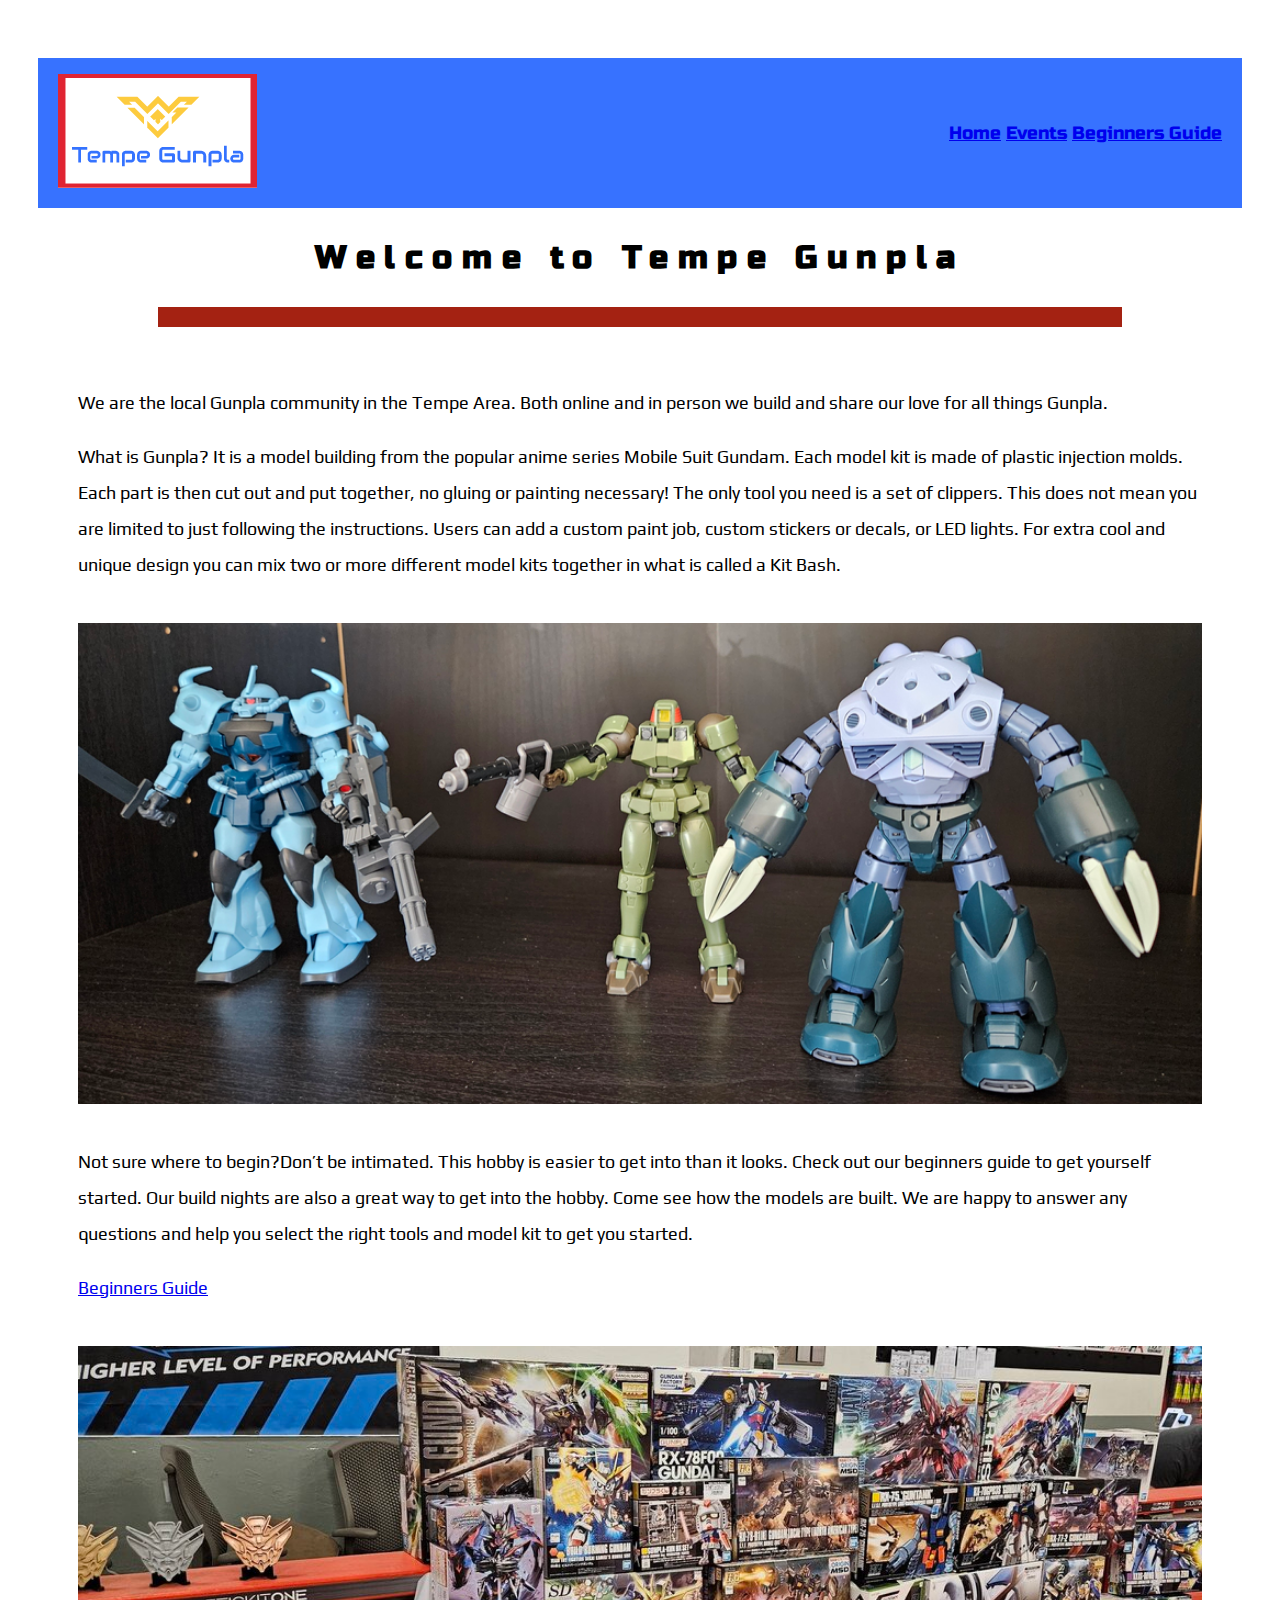
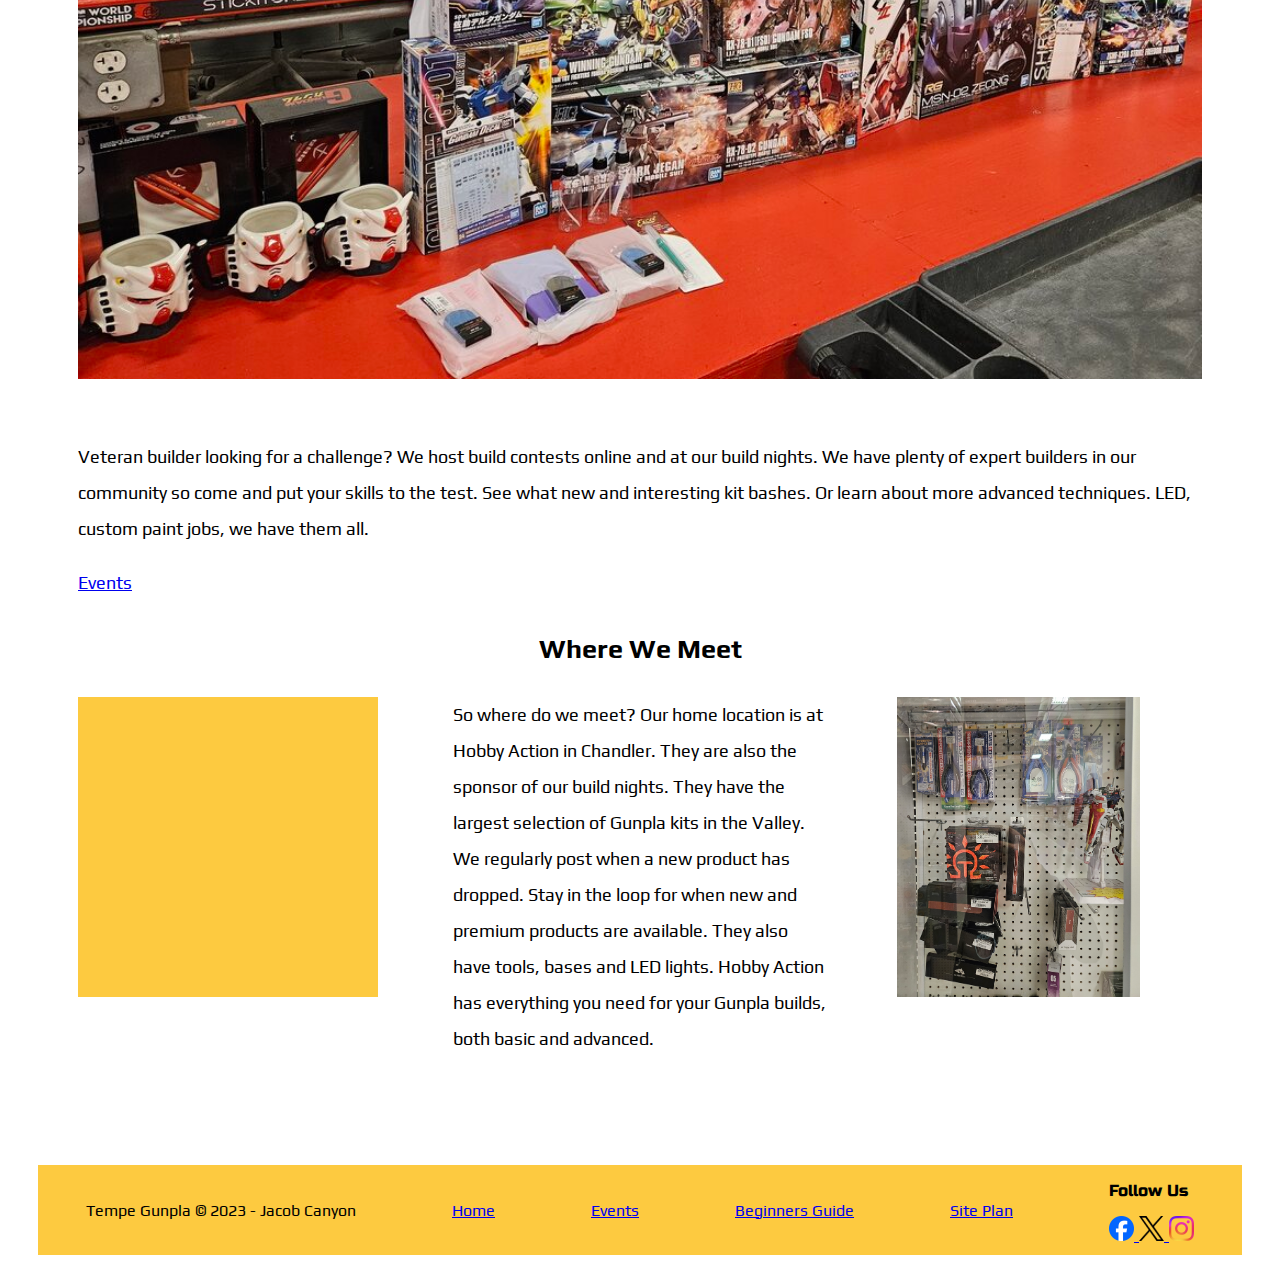
==== tempegunpla/index.html @ b334f2e0 "home page ready" ====
<!DOCTYPE html>
<html lang="en">
<head>
    <meta charset="UTF-8">
    <meta name="viewport" content="width=device-width, initial-scale=1.0">
    <title>Home</title>
    <link rel="stylesheet" href="styles/style.css">
</head>

<body>
    <div>
        <header>
            <a class="my_logo" href="index.html"><img src="images/imporved_logo.png" alt="Logo">
            </a>
            <nav class="header_links">
                <a href="index.html">Home</a>
                <a href="events.html">Events</a>
                <a href="beginners-guide.html">Beginners Guide</a>
            </nav>
            
        </header>
    </div>

    <main>
        <h1>Welcome to Tempe Gunpla</h1>
        <div class="red_line"></div>
        <section class="content">
            <p>We are the local Gunpla community in the Tempe Area. Both online and in person we build and share our love for all things Gunpla.
            </p>
            <p>What is Gunpla? It is a model building from the popular anime series Mobile Suit Gundam. Each model kit is made of plastic injection molds. Each part is then cut out and put together, no gluing or painting  necessary! The only tool you need is a set of clippers. This does not mean you are limited to just following the instructions. Users can add a custom paint job, custom stickers or decals, or LED lights. For extra cool and unique design you can mix two or more different  model kits together in what is called a Kit Bash.
            </p>
            <img src="images/gunpla.png" alt="gunpla" class="hero">
            <p>Not sure where to begin?Don’t be intimated. This hobby is easier to get into than it looks. Check out our beginners guide to get yourself started. Our build nights are also a great way to get into the hobby. Come see how the models are built. We are happy to answer any questions and help you select the right tools and model kit to get you started.</p>
            <a href="#">Beginners Guide</a>
            <img src="images/rsz_wallofkits.jpg" alt="wall of kits" class="kit">
            <p>Veteran builder looking for a challenge? We host build contests online and at our build nights. We have plenty of expert builders in our community so come and put your skills to the test. See what new and interesting kit bashes. Or learn about more advanced techniques. LED, custom paint jobs, we have them all.</p>
            <a href="#">Events</a>
            <h2 class="bottom_title">Where We Meet</h2>
            
        <div class="bottom_grid">

                <iframe class="map" src="https://www.google.com/maps/embed?pb=!1m18!1m12!1m3!1d3334.064707546279!2d-111.96925762473454!3d33.317123756189346!2m3!1f0!2f0!3f0!3m2!1i1024!2i768!4f13.1!3m3!1m2!1s0x872b043cfd935f87%3A0x37cd32fa768f6706!2sHobby%20Action%20RC%20Raceway%20and%20Shop%20Chandler!5e0!3m2!1sen!2sus!4v1699904285831!5m2!1sen!2sus" width="600" height="450" style="border:0;" allowfullscreen="" loading="lazy" referrerpolicy="no-referrer-when-downgrade"></iframe>
                <p class="middle_text">So where do we meet? Our home location is at Hobby Action in Chandler. They are also the sponsor of our build nights. They have the largest selection of Gunpla kits in the Valley. We regularly post when a new product has dropped. Stay in the loop for when new and premium products are available. They also have tools, bases and LED lights. Hobby Action has everything you need for your Gunpla builds, both basic and advanced.

                </p>
                <img class="display" src="images/display_case.png" alt="display case">
            </div>

        </section>
    </main>
    <footer>
    
        <p class="copy">Tempe Gunpla &copy; 2023 - Jacob Canyon</p>
        <p><a href="index.html">Home</a></p>
        <p><a href="events.html">Events</a></p>
        <p><a href="beginners-guide.html">Beginners Guide</a></p>
        <p><a href="site-plan.html">Site Plan</a></p>
        

        <div class="socialtags">
            <p>Follow Us</p>
            <a  href="https://facebook.com" target="_blank">
                <img class="footer_logos"  src="images/Facebook_Logo_Primary.png" alt="fb icon">
            </a>
            <a  href="https://twitter.com" target="_blank">
                <img class="footer_logos"  src="images/logo-black-X.png" alt="twitter icon">
            </a>
            <a href="https://instagram.com" target="_blank">
                <img class="footer_logos"  src="images/Instagram_Glyph_Gradient.png" alt="instagram icon">
            </a>
        </div>
    </footer>
    
    </body>
</html>
---- tempegunpla/styles/style.css ----
@import url('https://fonts.googleapis.com/css2?family=Play&family=Russo+One&display=swap');

:root {
    --primary-color: #3772FF  ;
    --secondary-color: #FDCA40 ;
    --accent1-color: #A42212;
    --accent2-color: #E6E8E6;

--heading-font: "Russo One", san-seif;
--paragraph-font: "play", san-seif;
}

body{
    padding: 30px 30px 20px
}

.my_logo{
    margin-top: auto;
    margin-bottom: auto;
}

header{ display: grid;
    grid-template-columns: 1fr 1fr 1fr;
    grid-template-rows: 1fr;
    background-color: #3772FF;
    height: 150px;
    margin-top: 20px;
}

.header_links{ font-size: large;
    font-family: var(--heading-font);
    grid-column: 3/4;
    text-align: center;
    margin-left: auto;
    margin-top: auto;
    margin-bottom: auto;
    color: var(--accent2-color);
    padding: 10px 20px 10px;

}

.my_logo{
    grid-column: 1/2;
    padding-left: 20px;
}

footer{display: flex; justify-content: space-around; align-items: center;
    margin-top: 50px;
    background-color: #FDCA40;
    font-family: var(--paragraph-font);
}

.footer_logos{
    height: 25px;
    width: 25px;
}

.socialtags{
    margin-bottom: 10px;
    font-family: var(--heading-font);
}

.red_line{
    width: 80%;    height: 20px;
    background-color: #A42212;
    margin: auto;
}


h1{
    text-align: center;
    font-family: var(--heading-font);
    letter-spacing: .3em;
    margin-top: 30px;
    margin-bottom: 30px;
}

.content{
    font-family: var(--paragraph-font);
    font-size: large;
    line-height: 2em;
    text-align: left;
    padding: 40px 40px;
}

.hero{
    width: 100%;
    align-items: center; justify-content: space-around;
    margin-top: 40px;
    display: flex;
    margin-bottom: 40px;
    
}

.kit{
    width: 100%;
    margin-top: 40px;
    margin-bottom: 30px;
}

.bottom_grid{
    display: grid;
    grid-template-columns: 1fr 1fr 1fr;
    grid-template-rows: 1fr;
}

.bottom_title{
    margin-top: 30px;
    margin-bottom: 30px;
    text-align: center;

}

.map{
    grid-column: 1/2;
    max-width: 80%;
    border: #A42212;
    background-color: #FDCA40;
    height: 300px;

}

.middle_text{
    grid-column: 2/3;
    margin-top: 0;
    max-width: fit-content;
    font-size: large;
    align-content: center;
}

.display{
    grid-column:  3/4;
    width: auto;
    align-content: center;
    padding-left: 70px;
    height: 300px;

}
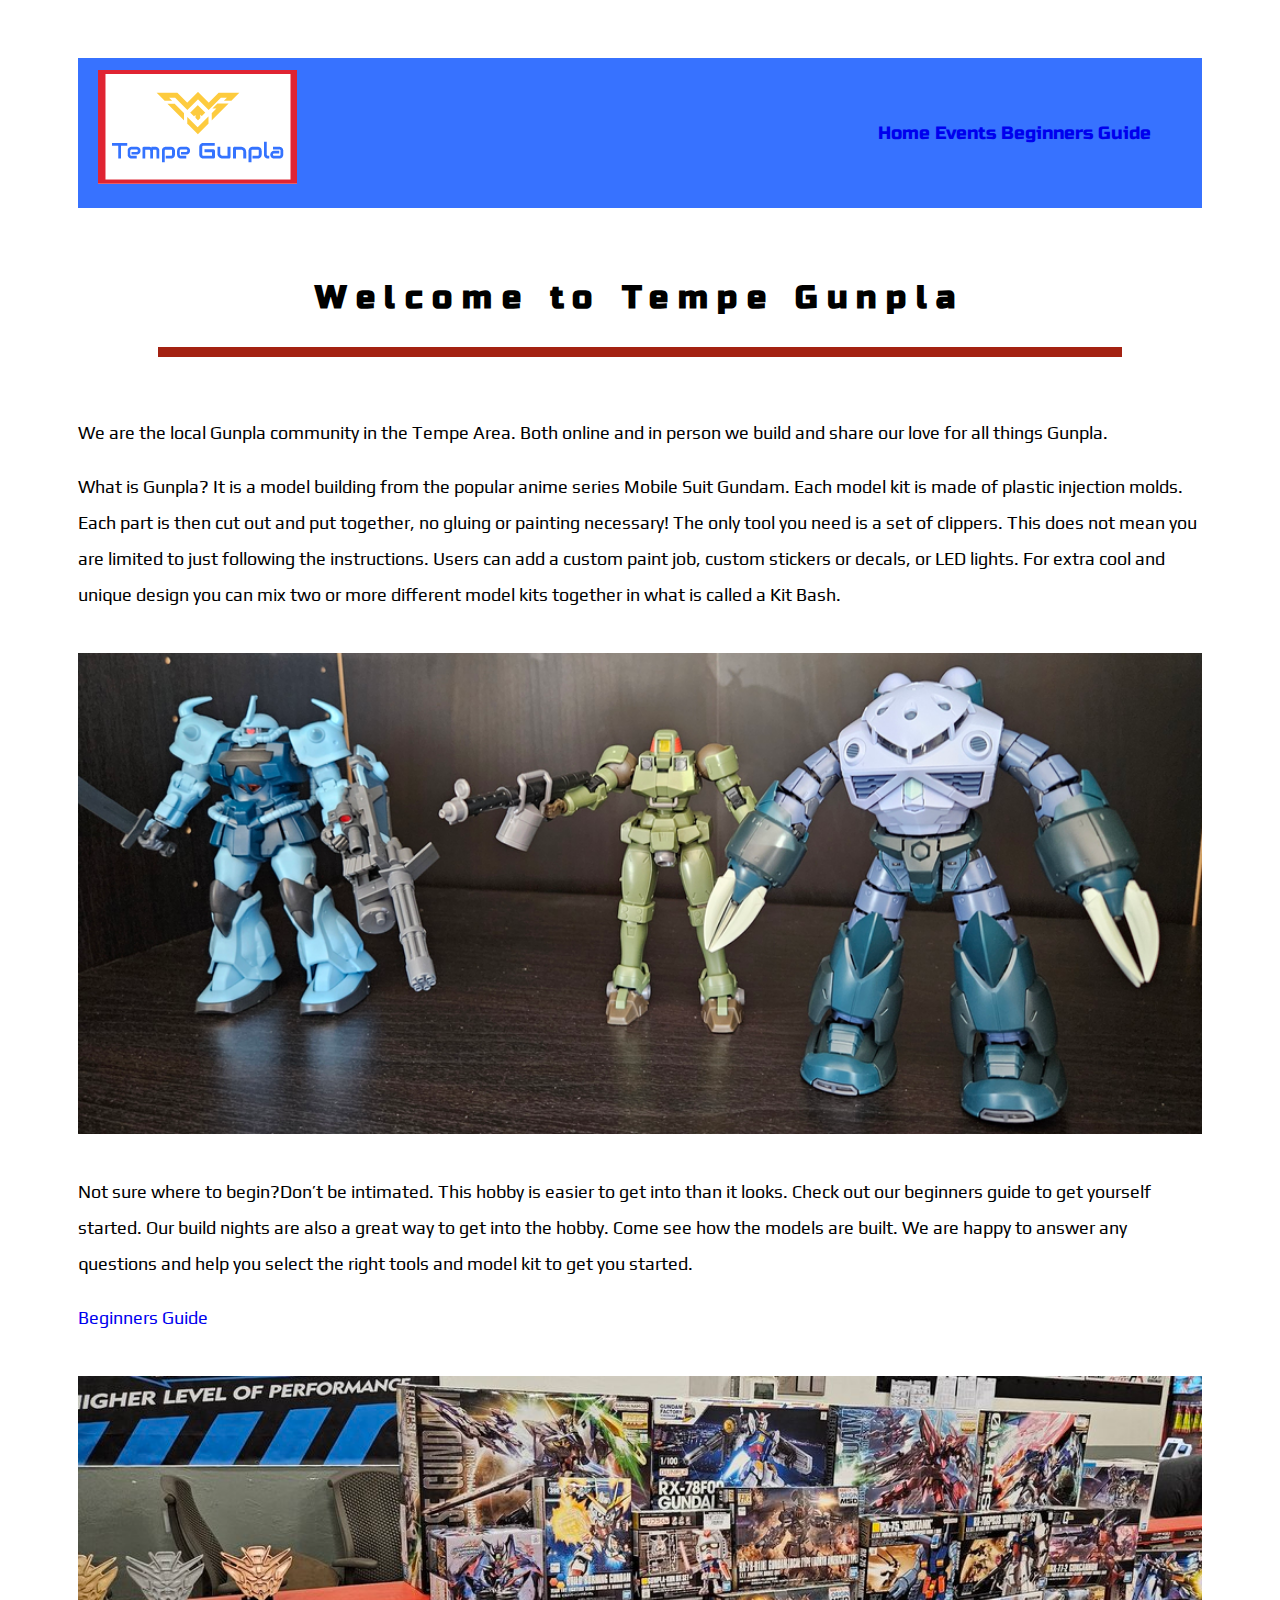
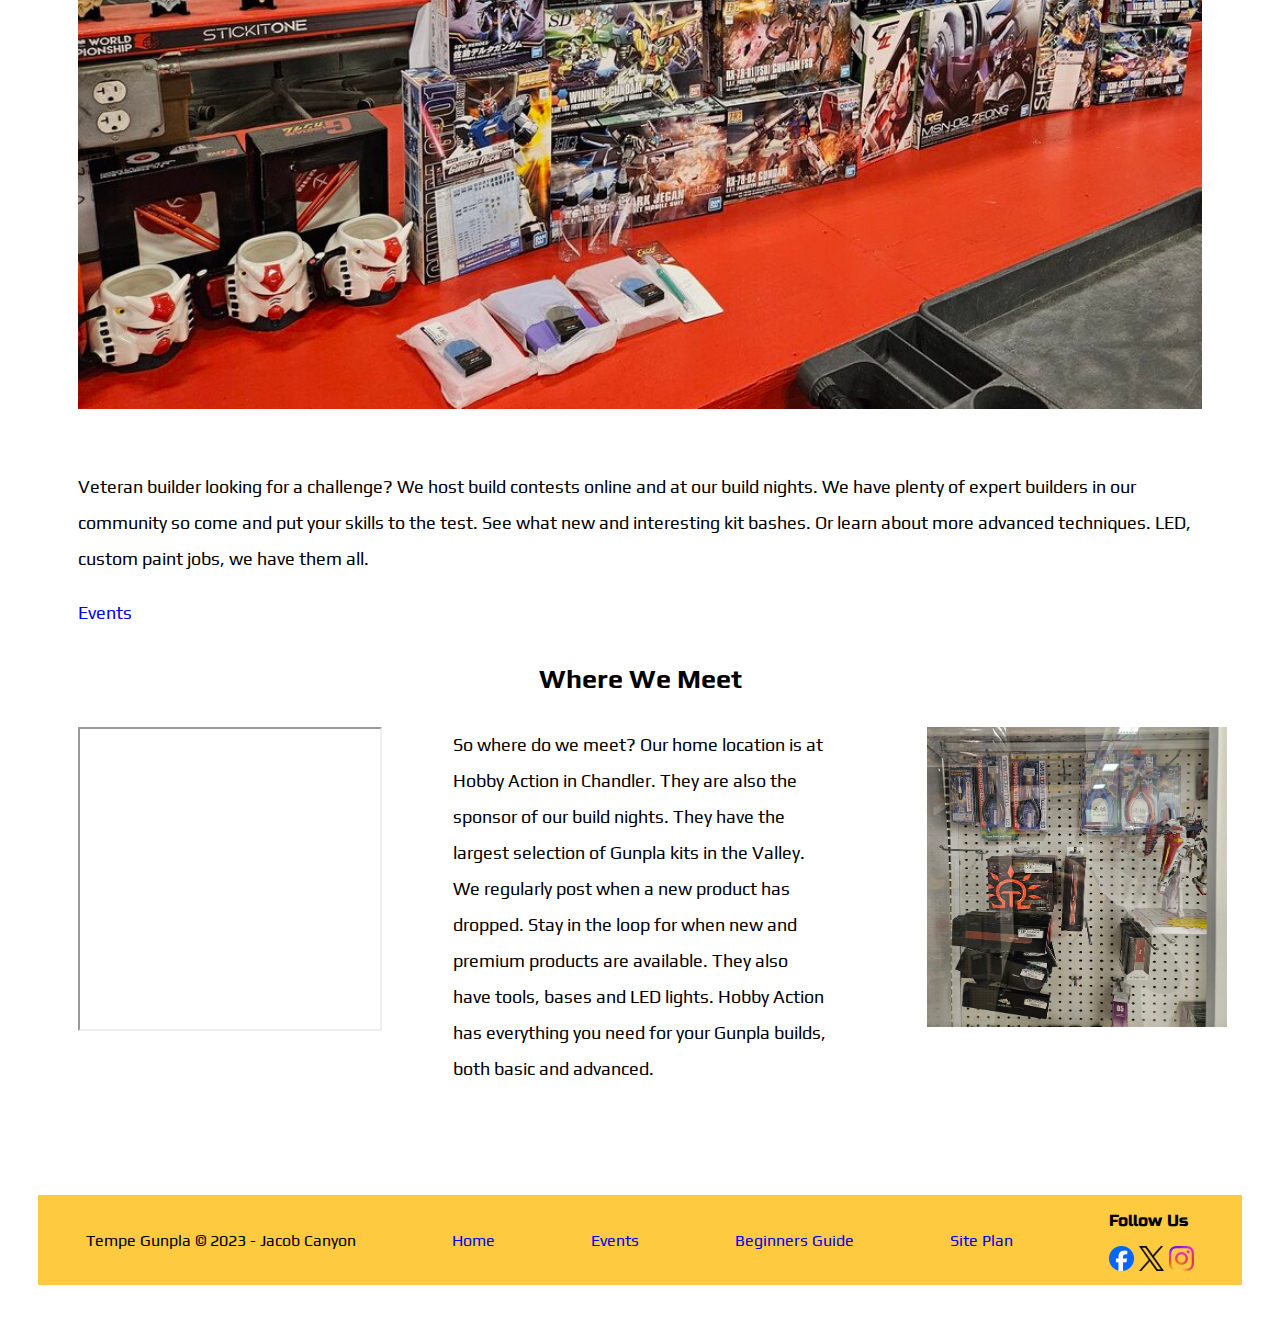
==== commit 5a8635e0: "corrections" ====
--- a/tempegunpla/index.html
+++ b/tempegunpla/index.html
@@ -8,11 +8,11 @@
 </head>
 
 <body>
-    <div>
+    <div class="content">
         <header>
-            <a class="my_logo" href="index.html"><img src="images/imporved_logo.png" alt="Logo">
+            <a class="my-logo" href="index.html"><img src="images/imporved_logo.png" alt="Logo">
             </a>
-            <nav class="header_links">
+            <nav class="header-links">
                 <a href="index.html">Home</a>
                 <a href="events.html">Events</a>
                 <a href="beginners-guide.html">Beginners Guide</a>
@@ -21,9 +21,9 @@
         </header>
     </div>
 
-    <main>
+    <main class="home-grid">
         <h1>Welcome to Tempe Gunpla</h1>
-        <div class="red_line"></div>
+        <div class="red-line"></div>
         <section class="content">
             <p>We are the local Gunpla community in the Tempe Area. Both online and in person we build and share our love for all things Gunpla.
             </p>
@@ -39,7 +39,7 @@
             
         <div class="bottom_grid">
 
-                <iframe class="map" src="https://www.google.com/maps/embed?pb=!1m18!1m12!1m3!1d3334.064707546279!2d-111.96925762473454!3d33.317123756189346!2m3!1f0!2f0!3f0!3m2!1i1024!2i768!4f13.1!3m3!1m2!1s0x872b043cfd935f87%3A0x37cd32fa768f6706!2sHobby%20Action%20RC%20Raceway%20and%20Shop%20Chandler!5e0!3m2!1sen!2sus!4v1699904285831!5m2!1sen!2sus" width="600" height="450" style="border:0;" allowfullscreen="" loading="lazy" referrerpolicy="no-referrer-when-downgrade"></iframe>
+                <iframe src="https://www.google.com/maps/embed?pb=!1m18!1m12!1m3!1d3334.064707546279!2d-111.96925762473454!3d33.317123756189346!2m3!1f0!2f0!3f0!3m2!1i1024!2i768!4f13.1!3m3!1m2!1s0x872b043cfd935f87%3A0x37cd32fa768f6706!2sHobby%20Action%20RC%20Raceway%20and%20Shop%20Chandler!5e0!3m2!1sen!2sus!4v1699904285831!5m2!1sen!2sus" class="map" allowfullscreen="" loading="lazy" referrerpolicy="no-referrer-when-downgrade"></iframe>
                 <p class="middle_text">So where do we meet? Our home location is at Hobby Action in Chandler. They are also the sponsor of our build nights. They have the largest selection of Gunpla kits in the Valley. We regularly post when a new product has dropped. Stay in the loop for when new and premium products are available. They also have tools, bases and LED lights. Hobby Action has everything you need for your Gunpla builds, both basic and advanced.
 
                 </p>
@@ -51,22 +51,22 @@
     <footer>
     
         <p class="copy">Tempe Gunpla &copy; 2023 - Jacob Canyon</p>
-        <p><a href="index.html">Home</a></p>
-        <p><a href="events.html">Events</a></p>
-        <p><a href="beginners-guide.html">Beginners Guide</a></p>
-        <p><a href="site-plan.html">Site Plan</a></p>
+        <p class="footer-links"><a href="index.html">Home</a></p>
+        <p class="footer-links"><a href="events.html">Events</a></p>
+        <p class="footer-links"><a href="beginners-guide.html">Beginners Guide</a></p>
+        <p class="footer-links"><a href="site-plan.html">Site Plan</a></p>
         
 
         <div class="socialtags">
             <p>Follow Us</p>
             <a  href="https://facebook.com" target="_blank">
-                <img class="footer_logos"  src="images/Facebook_Logo_Primary.png" alt="fb icon">
+                <img class="footer-logos"  src="images/Facebook_Logo_Primary.png" alt="fb icon">
             </a>
             <a  href="https://twitter.com" target="_blank">
-                <img class="footer_logos"  src="images/logo-black-X.png" alt="twitter icon">
+                <img class="footer-logos"  src="images/logo-black-X.png" alt="twitter icon">
             </a>
             <a href="https://instagram.com" target="_blank">
-                <img class="footer_logos"  src="images/Instagram_Glyph_Gradient.png" alt="instagram icon">
+                <img class="footer-logos"  src="images/Instagram_Glyph_Gradient.png" alt="instagram icon">
             </a>
         </div>
     </footer>
--- a/tempegunpla/styles/style.css
+++ b/tempegunpla/styles/style.css
@@ -6,62 +6,131 @@
     --accent1-color: #A42212;
     --accent2-color: #E6E8E6;
 
---heading-font: "Russo One", san-seif;
---paragraph-font: "play", san-seif;
-}
-
-body{
-    padding: 30px 30px 20px
-}
-
-.my_logo{
-    margin-top: auto;
-    margin-bottom: auto;
-}
-
-header{ display: grid;
+    --heading-font: "Russo One", san-seif;
+    --paragraph-font: "play", san-seif;
+}
+
+
+a{
+    text-decoration: none;
+
+}
+
+
+/*Header*/
+
+
+
+header{ 
+    display: grid;
     grid-template-columns: 1fr 1fr 1fr;
     grid-template-rows: 1fr;
     background-color: #3772FF;
     height: 150px;
-    margin-top: 20px;
-}
-
-.header_links{ font-size: large;
+    
+}
+
+
+.my-logo{
+    margin-top: auto;
+    margin-bottom: auto;
+    max-width: fit-content;
+    grid-column: 1/2;
+    padding-left: 20px;
+
+}
+
+header img{
+    transition: all 0.2s ease-in;
+}
+
+header img:hover{
+    transform: scale(1.1);
+}
+
+.header-links{ 
+    font-size: large;
     font-family: var(--heading-font);
     grid-column: 3/4;
     text-align: center;
     margin-left: auto;
+    margin-right: auto;
     margin-top: auto;
     margin-bottom: auto;
-    color: var(--accent2-color);
+    color: black;
     padding: 10px 20px 10px;
 
 }
-
-.my_logo{
-    grid-column: 1/2;
-    padding-left: 20px;
-}
-
-footer{display: flex; justify-content: space-around; align-items: center;
+.header-links a:hover{
+    background-color: var(--accent2-color);
+    color: black;
+
+}
+
+
+
+
+/*footer*/
+
+footer{
+    display: flex; 
+    justify-content: space-around; 
+    align-items: center;
     margin-top: 50px;
     background-color: #FDCA40;
     font-family: var(--paragraph-font);
 }
 
-.footer_logos{
+footer img{
+    transition: all 0.2s ease-in;
+}
+
+footer img:hover{
+    transform: scale(1.6);
+}
+
+.footer-links:hover{
+    background-color: var(--accent2-color);
+    color: black;
+}
+    
+
+.footer-logos{
     height: 25px;
     width: 25px;
 }
 
 .socialtags{
     margin-bottom: 10px;
-    font-family: var(--heading-font);
-}
-
-.red_line{
-    width: 80%;    height: 20px;
+    font-family: var(--heading-font)
+}
+
+
+
+/*Home Page*/
+
+.content{
+    max-width: 1600px;
+}
+
+body{
+    padding: 10px 30px 30px;
+}
+
+
+
+.home-grid{
+    display: grid;
+    grid-template-columns: 1fr;
+}
+
+.home-grid a:hover{
+    background-color: var(--accent2-color);
+    color: var(--primary-color)
+}
+
+.red-line{
+    width: 80%;    height: 10px;
     background-color: #A42212;
     margin: auto;
 }
@@ -85,7 +154,8 @@
 
 .hero{
     width: 100%;
-    align-items: center; justify-content: space-around;
+    align-items: center; 
+    justify-content: space-around;
     margin-top: 40px;
     display: flex;
     margin-bottom: 40px;
@@ -113,12 +183,12 @@
 
 .map{
     grid-column: 1/2;
-    max-width: 80%;
-    border: #A42212;
-    background-color: #FDCA40;
+    max-width: 100%;
     height: 300px;
 
 }
+
+
 
 .middle_text{
     grid-column: 2/3;
@@ -130,9 +200,9 @@
 
 .display{
     grid-column:  3/4;
-    width: auto;
+    width: 80%;
     align-content: center;
-    padding-left: 70px;
+    padding-left: 100px;
     height: 300px;
 
 }
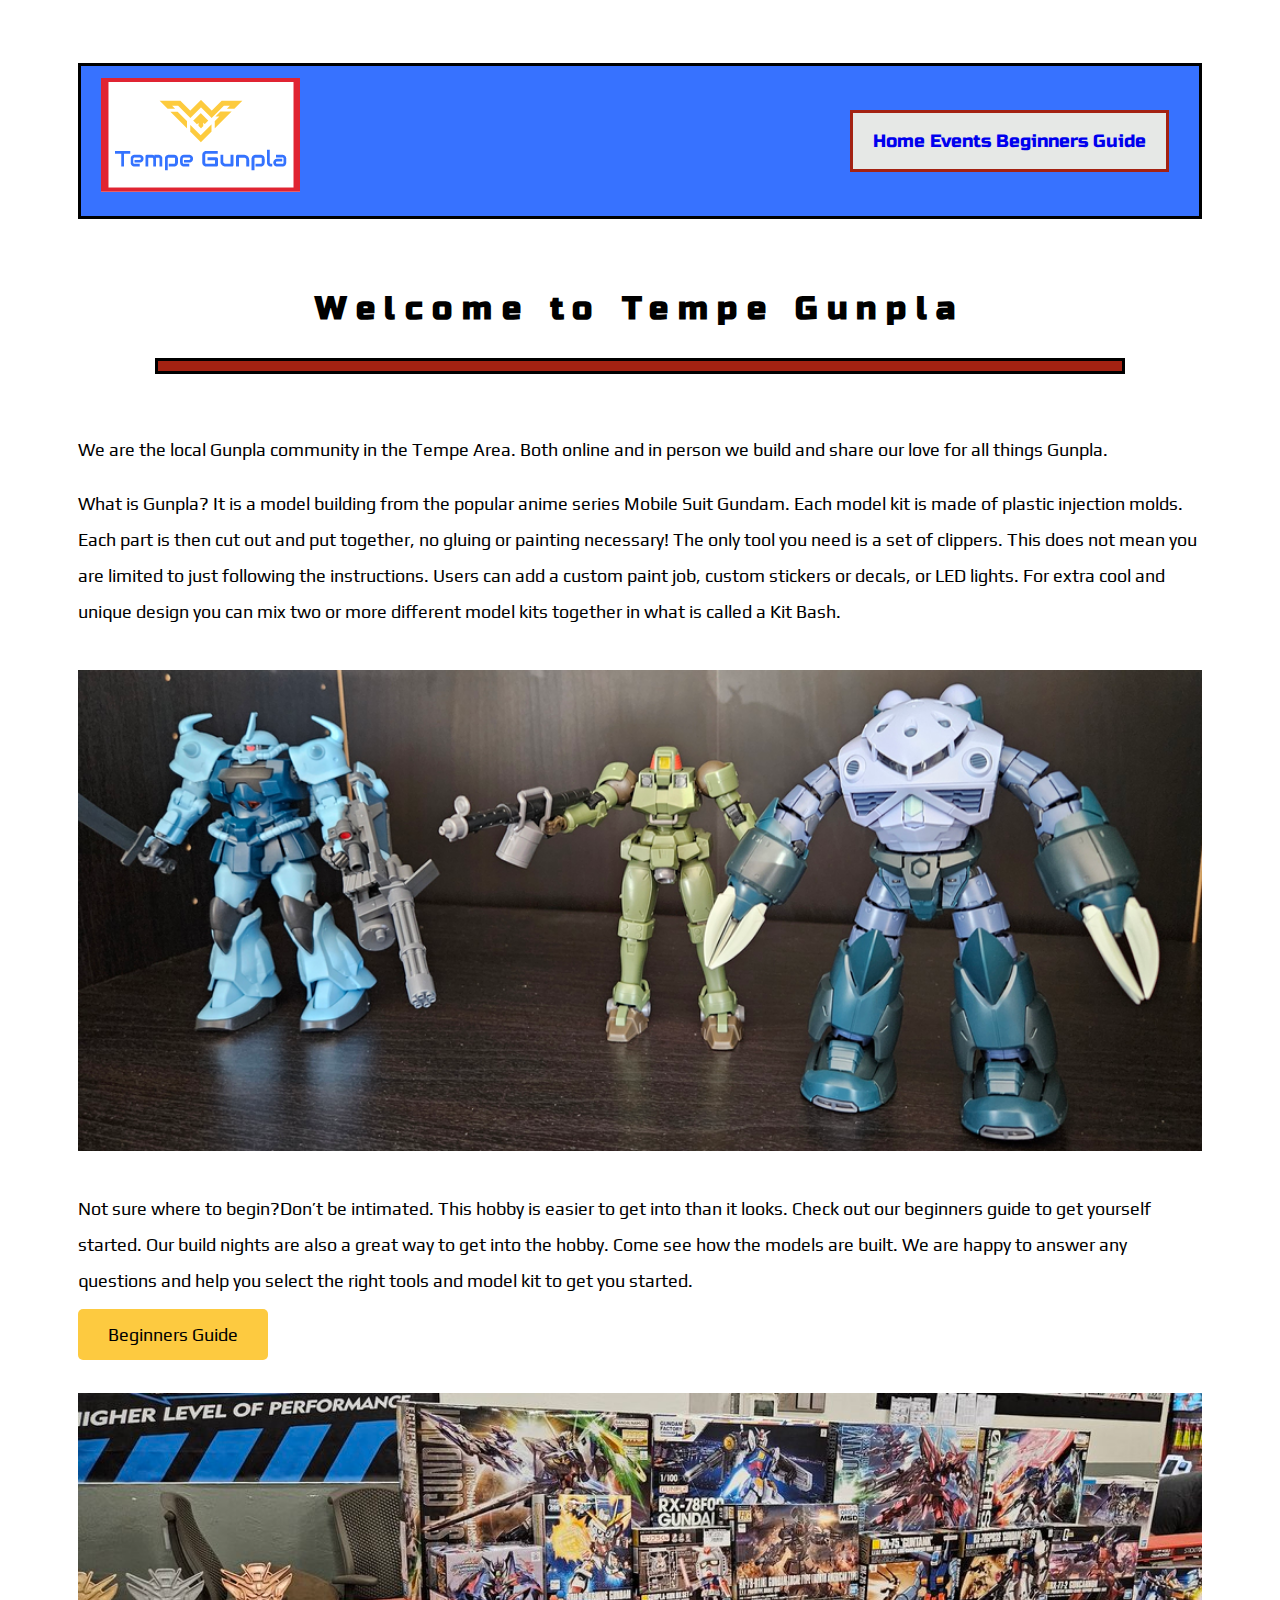
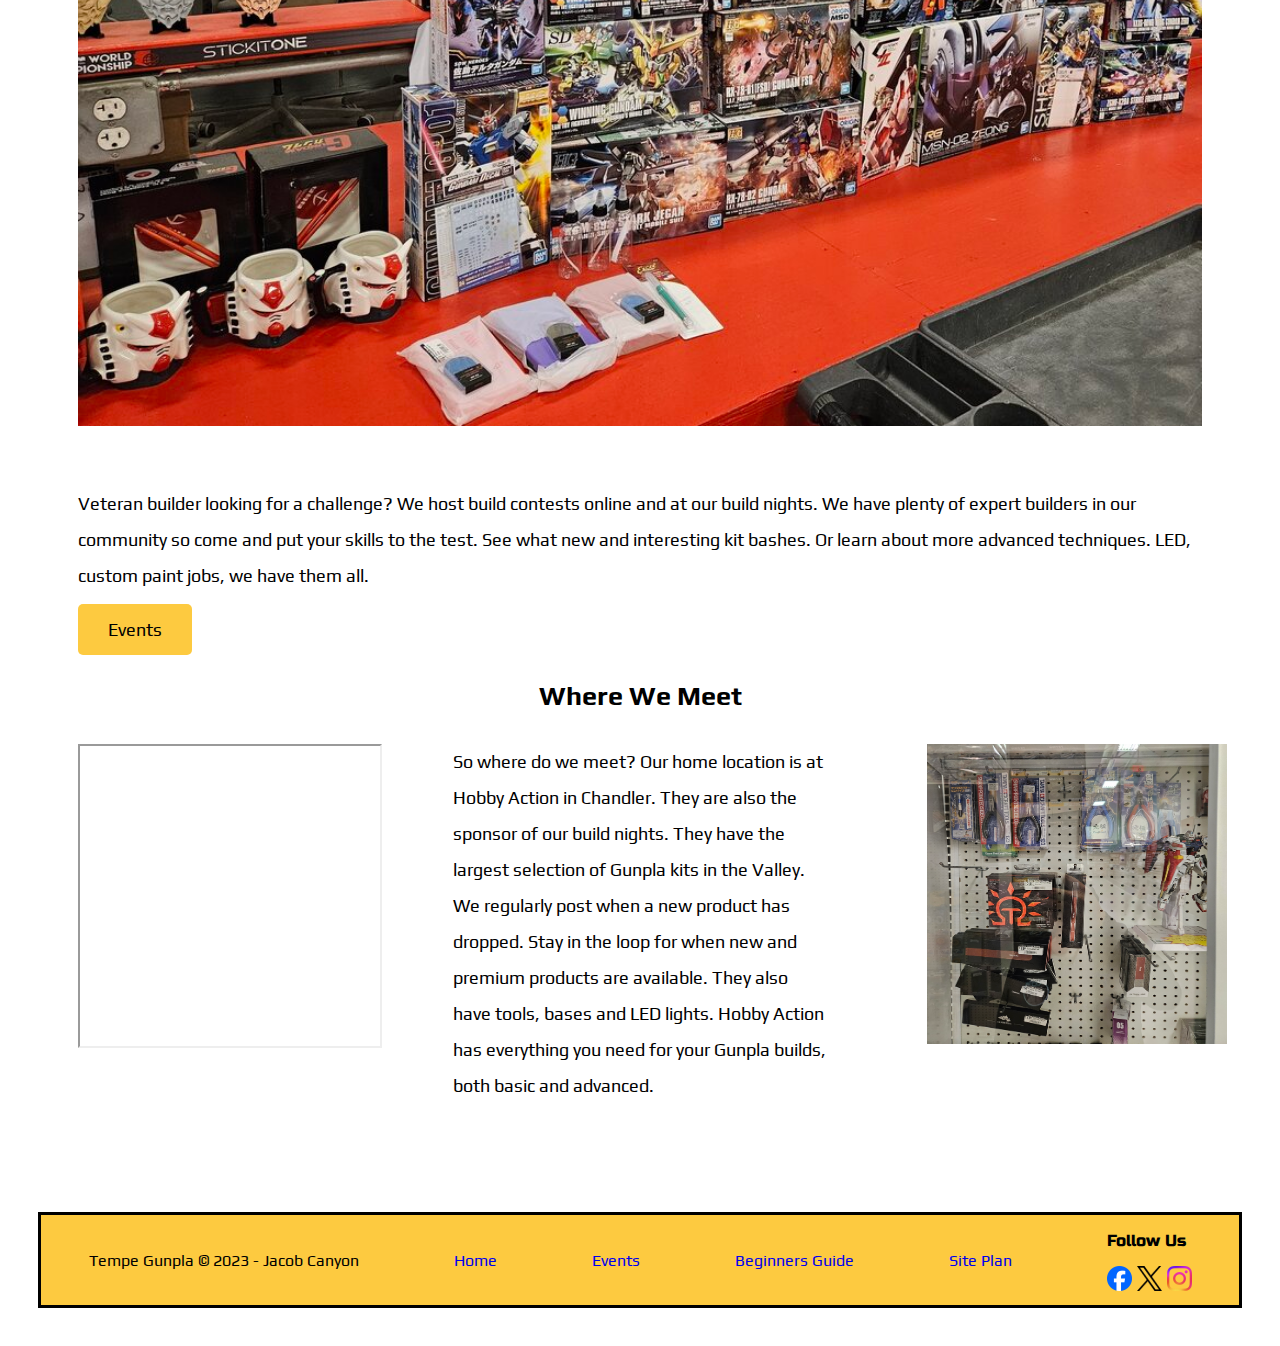
==== commit 21287bdf: "padding" ====
--- a/tempegunpla/index.html
+++ b/tempegunpla/index.html
@@ -31,10 +31,10 @@
             </p>
             <img src="images/gunpla.png" alt="gunpla" class="hero">
             <p>Not sure where to begin?Don’t be intimated. This hobby is easier to get into than it looks. Check out our beginners guide to get yourself started. Our build nights are also a great way to get into the hobby. Come see how the models are built. We are happy to answer any questions and help you select the right tools and model kit to get you started.</p>
-            <a href="#">Beginners Guide</a>
+            <a class="guide-link" href="#">Beginners Guide</a>
             <img src="images/rsz_wallofkits.jpg" alt="wall of kits" class="kit">
             <p>Veteran builder looking for a challenge? We host build contests online and at our build nights. We have plenty of expert builders in our community so come and put your skills to the test. See what new and interesting kit bashes. Or learn about more advanced techniques. LED, custom paint jobs, we have them all.</p>
-            <a href="#">Events</a>
+            <a class="events-link" href="#">Events</a>
             <h2 class="bottom_title">Where We Meet</h2>
             
         <div class="bottom_grid">
--- a/tempegunpla/styles/style.css
+++ b/tempegunpla/styles/style.css
@@ -27,6 +27,7 @@
     grid-template-rows: 1fr;
     background-color: #3772FF;
     height: 150px;
+    border-style: solid;
     
 }
 
@@ -53,16 +54,21 @@
     font-family: var(--heading-font);
     grid-column: 3/4;
     text-align: center;
+    align-items: center;
     margin-left: auto;
-    margin-right: auto;
+    margin-right: 30px;
     margin-top: auto;
     margin-bottom: auto;
     color: black;
+    background-color: var(--accent2-color);
     padding: 10px 20px 10px;
+    border-style: solid;
+    border-color: var(--accent1-color);
+  
 
 }
 .header-links a:hover{
-    background-color: var(--accent2-color);
+    background-color: var(--primary-color);
     color: black;
 
 }
@@ -79,6 +85,7 @@
     margin-top: 50px;
     background-color: #FDCA40;
     font-family: var(--paragraph-font);
+    border-style: solid;
 }
 
 footer img{
@@ -114,7 +121,7 @@
 }
 
 body{
-    padding: 10px 30px 30px;
+    padding: 15px 30px 30px 30px;
 }
 
 
@@ -124,16 +131,31 @@
     grid-template-columns: 1fr;
 }
 
+.home-grid a{
+    color: black;
+    background-color: var(--secondary-color);
+    font-size: large;
+    padding: 15px 30px;
+    border-radius: 5px;
+    margin-bottom: 20px;
+}
+
 .home-grid a:hover{
     background-color: var(--accent2-color);
     color: var(--primary-color)
+}
+
+.events-link{
+    padding: 15px 65px;
 }
 
 .red-line{
     width: 80%;    height: 10px;
     background-color: #A42212;
     margin: auto;
-}
+    border-style: solid;
+}
+
 
 
 h1{
@@ -168,6 +190,7 @@
     margin-bottom: 30px;
 }
 
+
 .bottom_grid{
     display: grid;
     grid-template-columns: 1fr 1fr 1fr;
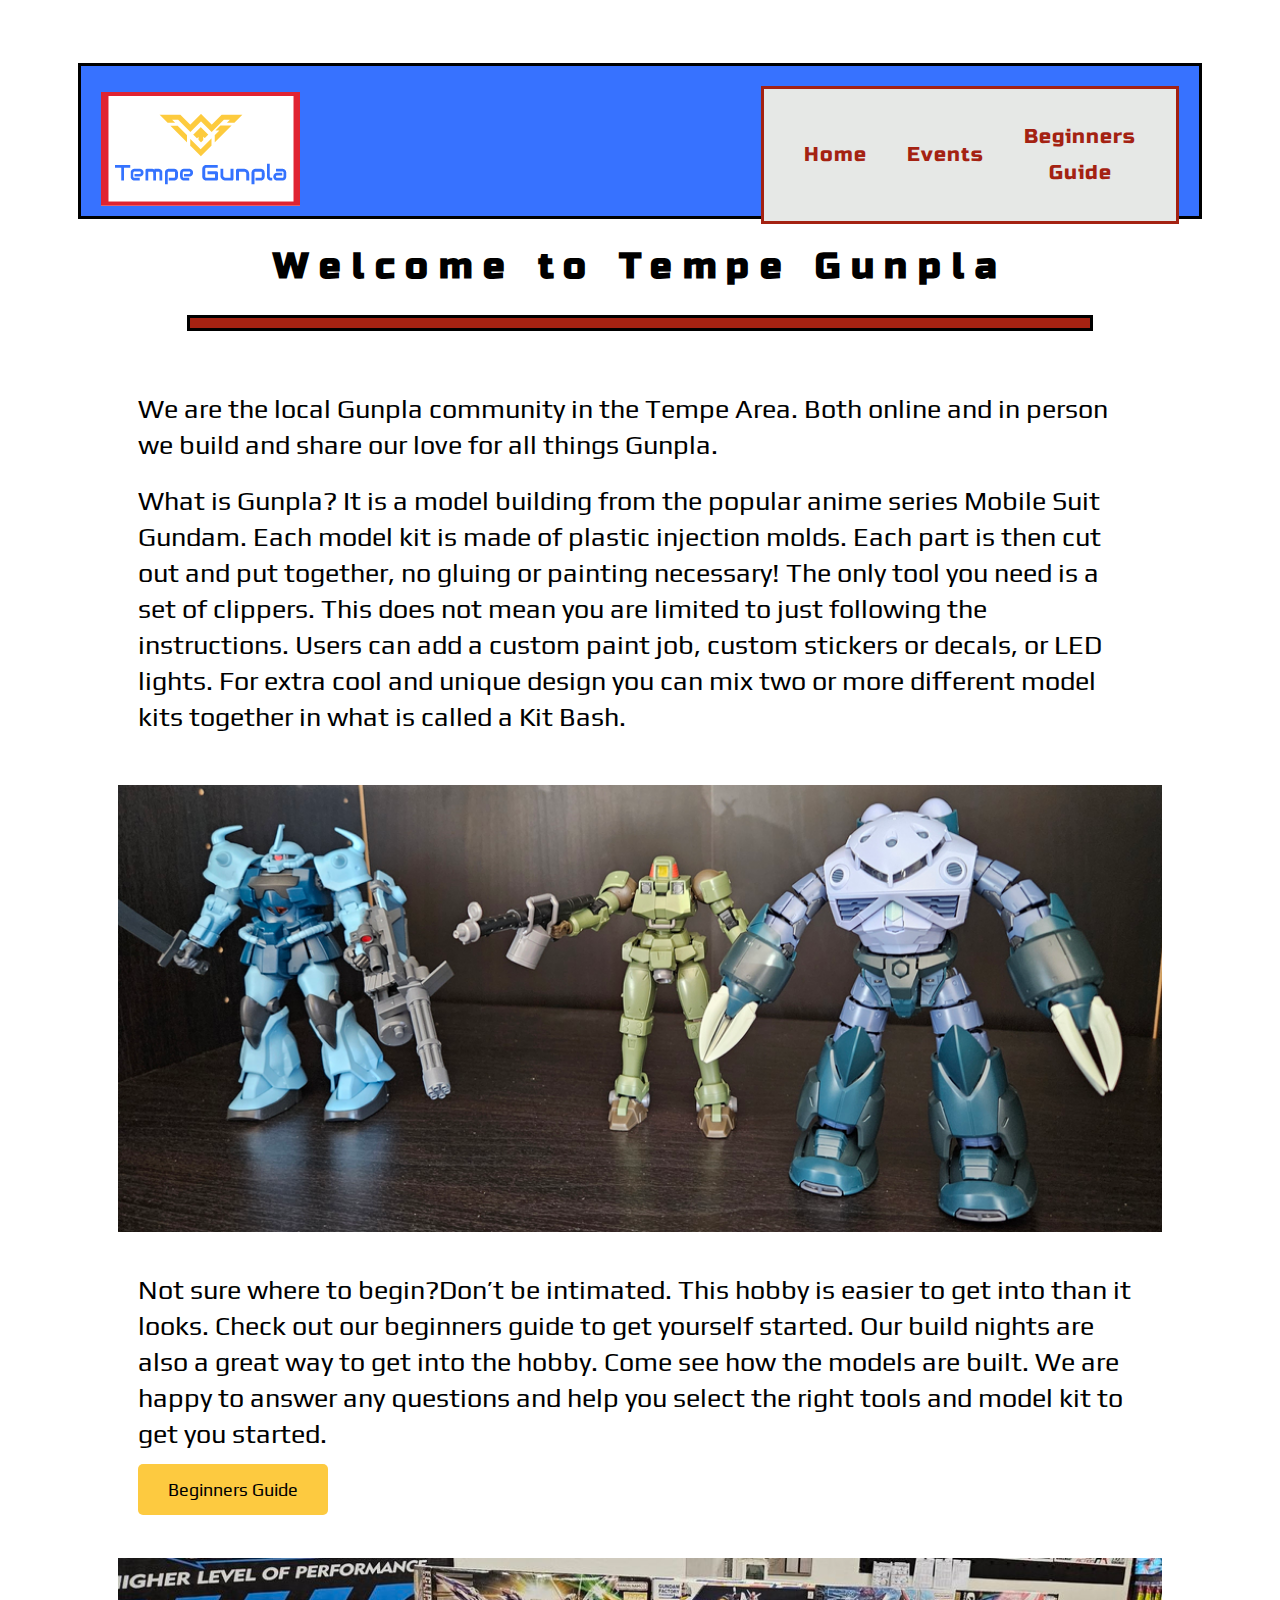
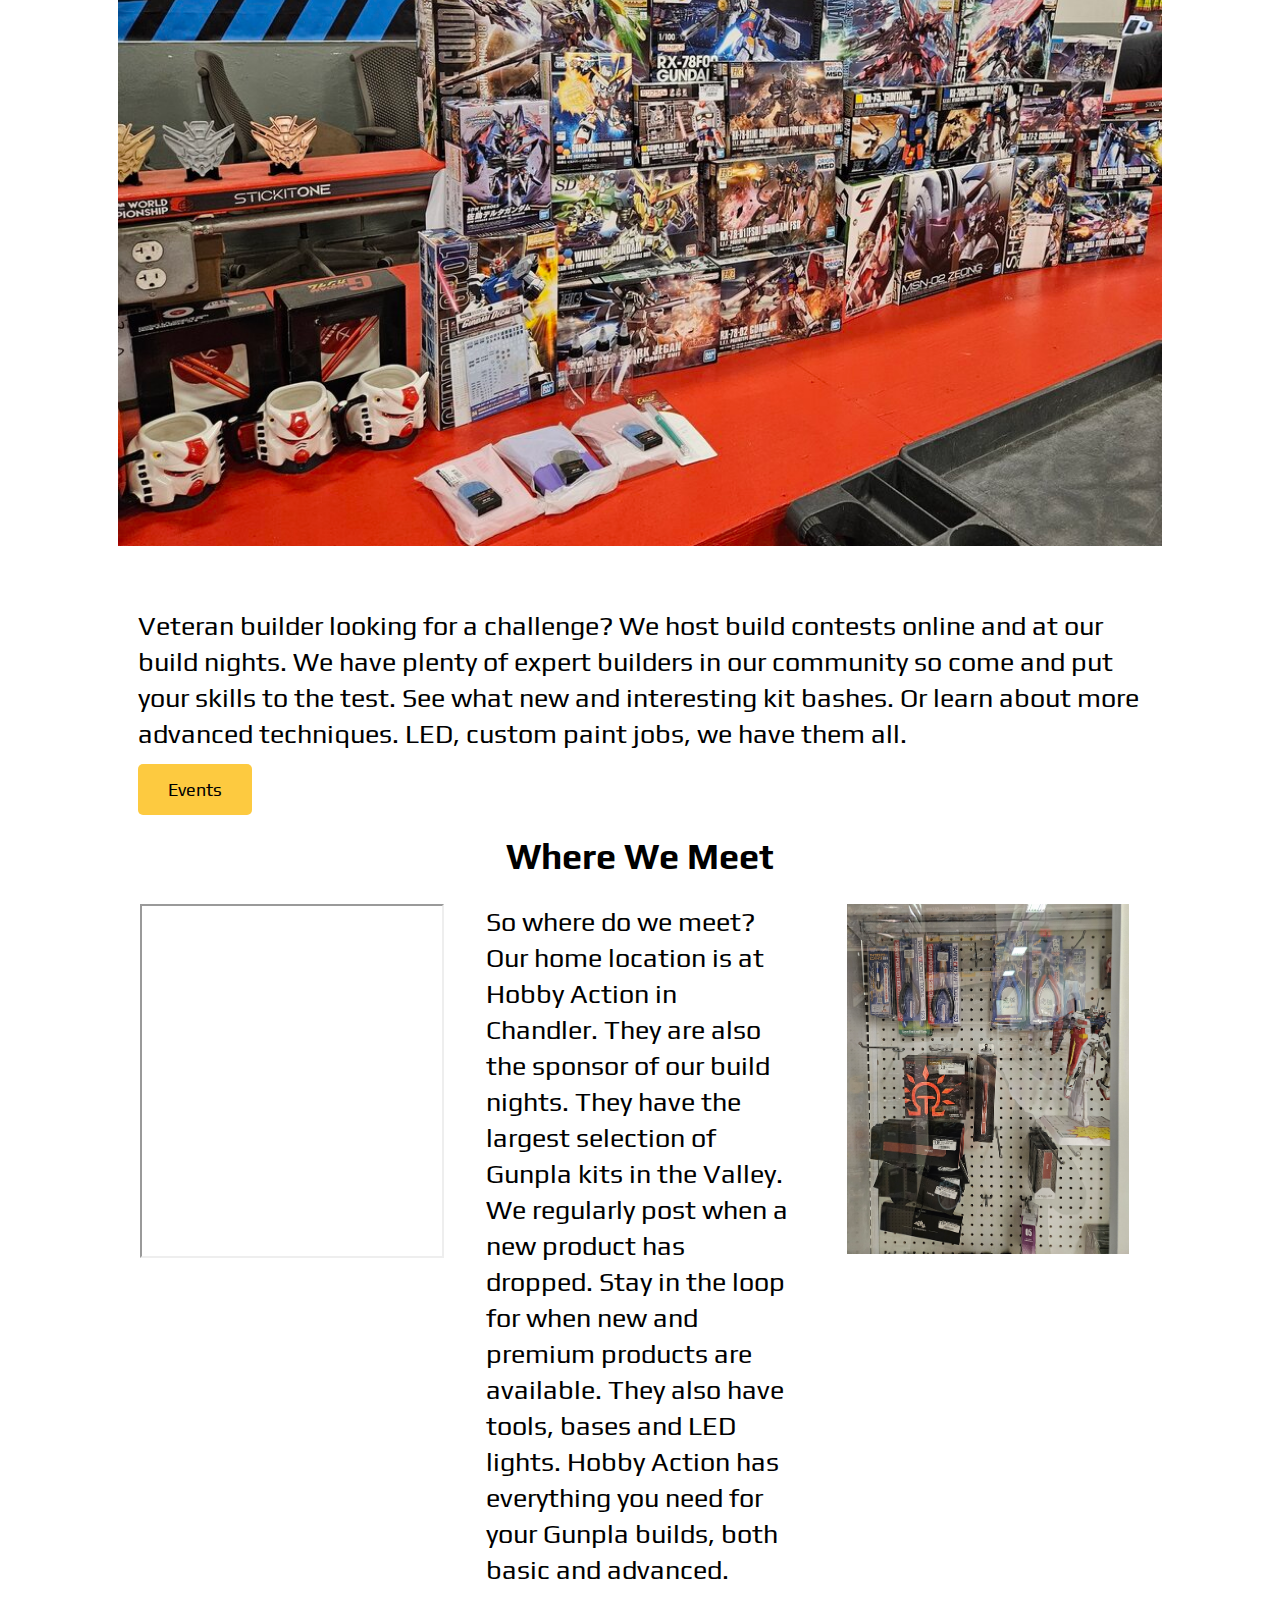
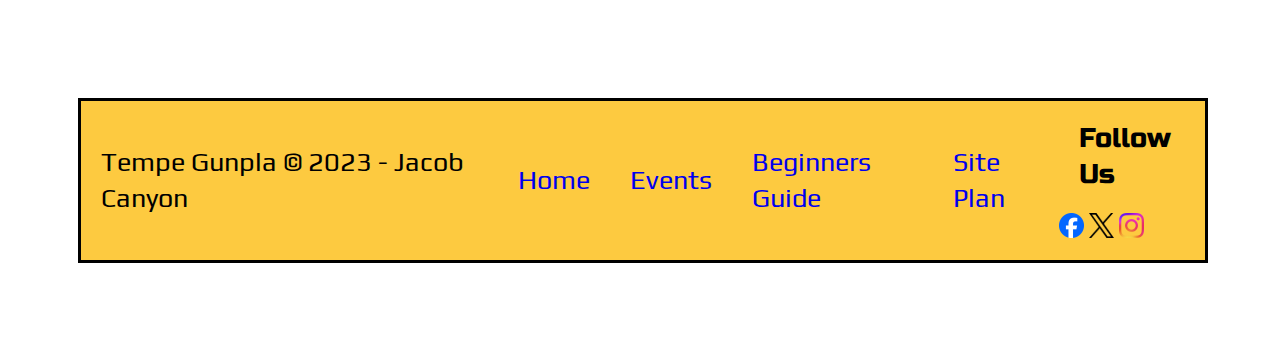
==== commit 64cd5ea8: "graded fixes" ====
--- a/tempegunpla/index.html
+++ b/tempegunpla/index.html
@@ -19,7 +19,7 @@
             </nav>
             
         </header>
-    </div>
+ 
 
     <main class="home-grid">
         <h1>Welcome to Tempe Gunpla</h1>
@@ -48,7 +48,8 @@
 
         </section>
     </main>
-    <footer>
+
+    <footer class="footer-grid">
     
         <p class="copy">Tempe Gunpla &copy; 2023 - Jacob Canyon</p>
         <p class="footer-links"><a href="index.html">Home</a></p>
@@ -70,6 +71,6 @@
             </a>
         </div>
     </footer>
-    
+    </div>
     </body>
 </html>--- a/tempegunpla/styles/style.css
+++ b/tempegunpla/styles/style.css
@@ -15,6 +15,17 @@
     text-decoration: none;
 
 }
+
+
+.content{
+    
+    font-family: var(--paragraph-font);
+    font-size: large;
+    line-height: 2em;
+    text-align: left;
+    padding: 40px 40px;
+}
+
 
 
 /*Header*/
@@ -50,20 +61,22 @@
 }
 
 .header-links{ 
-    font-size: large;
+  
     font-family: var(--heading-font);
     grid-column: 3/4;
     text-align: center;
     align-items: center;
-    margin-left: auto;
-    margin-right: 30px;
-    margin-top: auto;
-    margin-bottom: auto;
+    align-self: center;
+    margin: 20px;
     color: black;
     background-color: var(--accent2-color);
     padding: 10px 20px 10px;
     border-style: solid;
     border-color: var(--accent1-color);
+    display: flex;
+    flex-direction: row;
+    justify-content: space-evenly;
+
   
 
 }
@@ -73,8 +86,128 @@
 
 }
 
-
-
+nav a{
+    color: var(--accent1-color);
+    padding: 1em;
+    letter-spacing: 1px;
+    font-size: 20px;}
+
+
+/*Home Page*/
+
+body{
+    padding: 15px 30px 30px 30px;
+}
+
+p{
+    margin: 20px;
+    font-size: 1.5em;
+}
+
+
+.home-grid{
+    display: grid;
+    grid-template-columns: 1fr;
+}
+
+.home-grid a{
+    color: black;
+    background-color: var(--secondary-color);
+    font-size: large;
+    padding: 15px 30px;
+    border-radius: 5px;
+    margin-bottom: 20px;
+}
+
+.home-grid a:hover{
+    background-color: var(--accent2-color);
+    color: var(--primary-color)
+}
+
+.events-link{
+    margin: 20px 20px;
+}
+
+.guide-link{
+    margin: 20px 20px;
+}
+
+.red-line{
+    width: 80%;    height: 10px;
+    background-color: #A42212;
+    margin: auto;
+    border-style: solid;
+}
+
+
+
+h1{
+    text-align: center;
+    font-family: var(--heading-font);
+    letter-spacing: .3em;
+    margin-top: 30px;
+    margin-bottom: 30px;
+}
+
+
+.hero{
+    width: 100%;
+    align-items: center; 
+    justify-content: space-around;
+    margin-top: 50px;
+    display: flex;
+    margin-bottom: 40px;
+    
+}
+
+.kit{
+    width: 100%;
+    margin-top: 50px;
+    margin-bottom: 30px;
+}
+
+
+.bottom_grid{
+    display: grid;
+    grid-template-columns: 1fr 1fr 1fr;
+    grid-template-rows: 1fr;
+    width: 100%;
+   justify-items: center;
+}
+
+.bottom_title{
+    margin-top: 30px;
+    margin-bottom: 30px;
+    text-align: center;
+    font-size: 2em;
+  
+
+}
+
+.map{
+    grid-column: 1/2;
+    max-width: 100%;
+    height: 350px;
+
+}
+
+
+
+.middle_text{
+    grid-column: 2/3;
+    margin-top: 0;
+    max-width: fit-content;
+    font-size: large;
+    align-content: center;
+    font-size: 1.5em;
+}
+
+.display{
+    grid-column:  3/4;
+   justify-content: center;
+    height: 350px;
+
+}
 
 /*footer*/
 
@@ -86,6 +219,7 @@
     background-color: #FDCA40;
     font-family: var(--paragraph-font);
     border-style: solid;
+    width: 100%;
 }
 
 footer img{
@@ -111,122 +245,3 @@
     margin-bottom: 10px;
     font-family: var(--heading-font)
 }
-
-
-
-/*Home Page*/
-
-.content{
-    max-width: 1600px;
-}
-
-body{
-    padding: 15px 30px 30px 30px;
-}
-
-
-
-.home-grid{
-    display: grid;
-    grid-template-columns: 1fr;
-}
-
-.home-grid a{
-    color: black;
-    background-color: var(--secondary-color);
-    font-size: large;
-    padding: 15px 30px;
-    border-radius: 5px;
-    margin-bottom: 20px;
-}
-
-.home-grid a:hover{
-    background-color: var(--accent2-color);
-    color: var(--primary-color)
-}
-
-.events-link{
-    padding: 15px 65px;
-}
-
-.red-line{
-    width: 80%;    height: 10px;
-    background-color: #A42212;
-    margin: auto;
-    border-style: solid;
-}
-
-
-
-h1{
-    text-align: center;
-    font-family: var(--heading-font);
-    letter-spacing: .3em;
-    margin-top: 30px;
-    margin-bottom: 30px;
-}
-
-.content{
-    font-family: var(--paragraph-font);
-    font-size: large;
-    line-height: 2em;
-    text-align: left;
-    padding: 40px 40px;
-}
-
-.hero{
-    width: 100%;
-    align-items: center; 
-    justify-content: space-around;
-    margin-top: 40px;
-    display: flex;
-    margin-bottom: 40px;
-    
-}
-
-.kit{
-    width: 100%;
-    margin-top: 40px;
-    margin-bottom: 30px;
-}
-
-
-.bottom_grid{
-    display: grid;
-    grid-template-columns: 1fr 1fr 1fr;
-    grid-template-rows: 1fr;
-}
-
-.bottom_title{
-    margin-top: 30px;
-    margin-bottom: 30px;
-    text-align: center;
-
-}
-
-.map{
-    grid-column: 1/2;
-    max-width: 100%;
-    height: 300px;
-
-}
-
-
-
-.middle_text{
-    grid-column: 2/3;
-    margin-top: 0;
-    max-width: fit-content;
-    font-size: large;
-    align-content: center;
-}
-
-.display{
-    grid-column:  3/4;
-    width: 80%;
-    align-content: center;
-    padding-left: 100px;
-    height: 300px;
-
-}
-
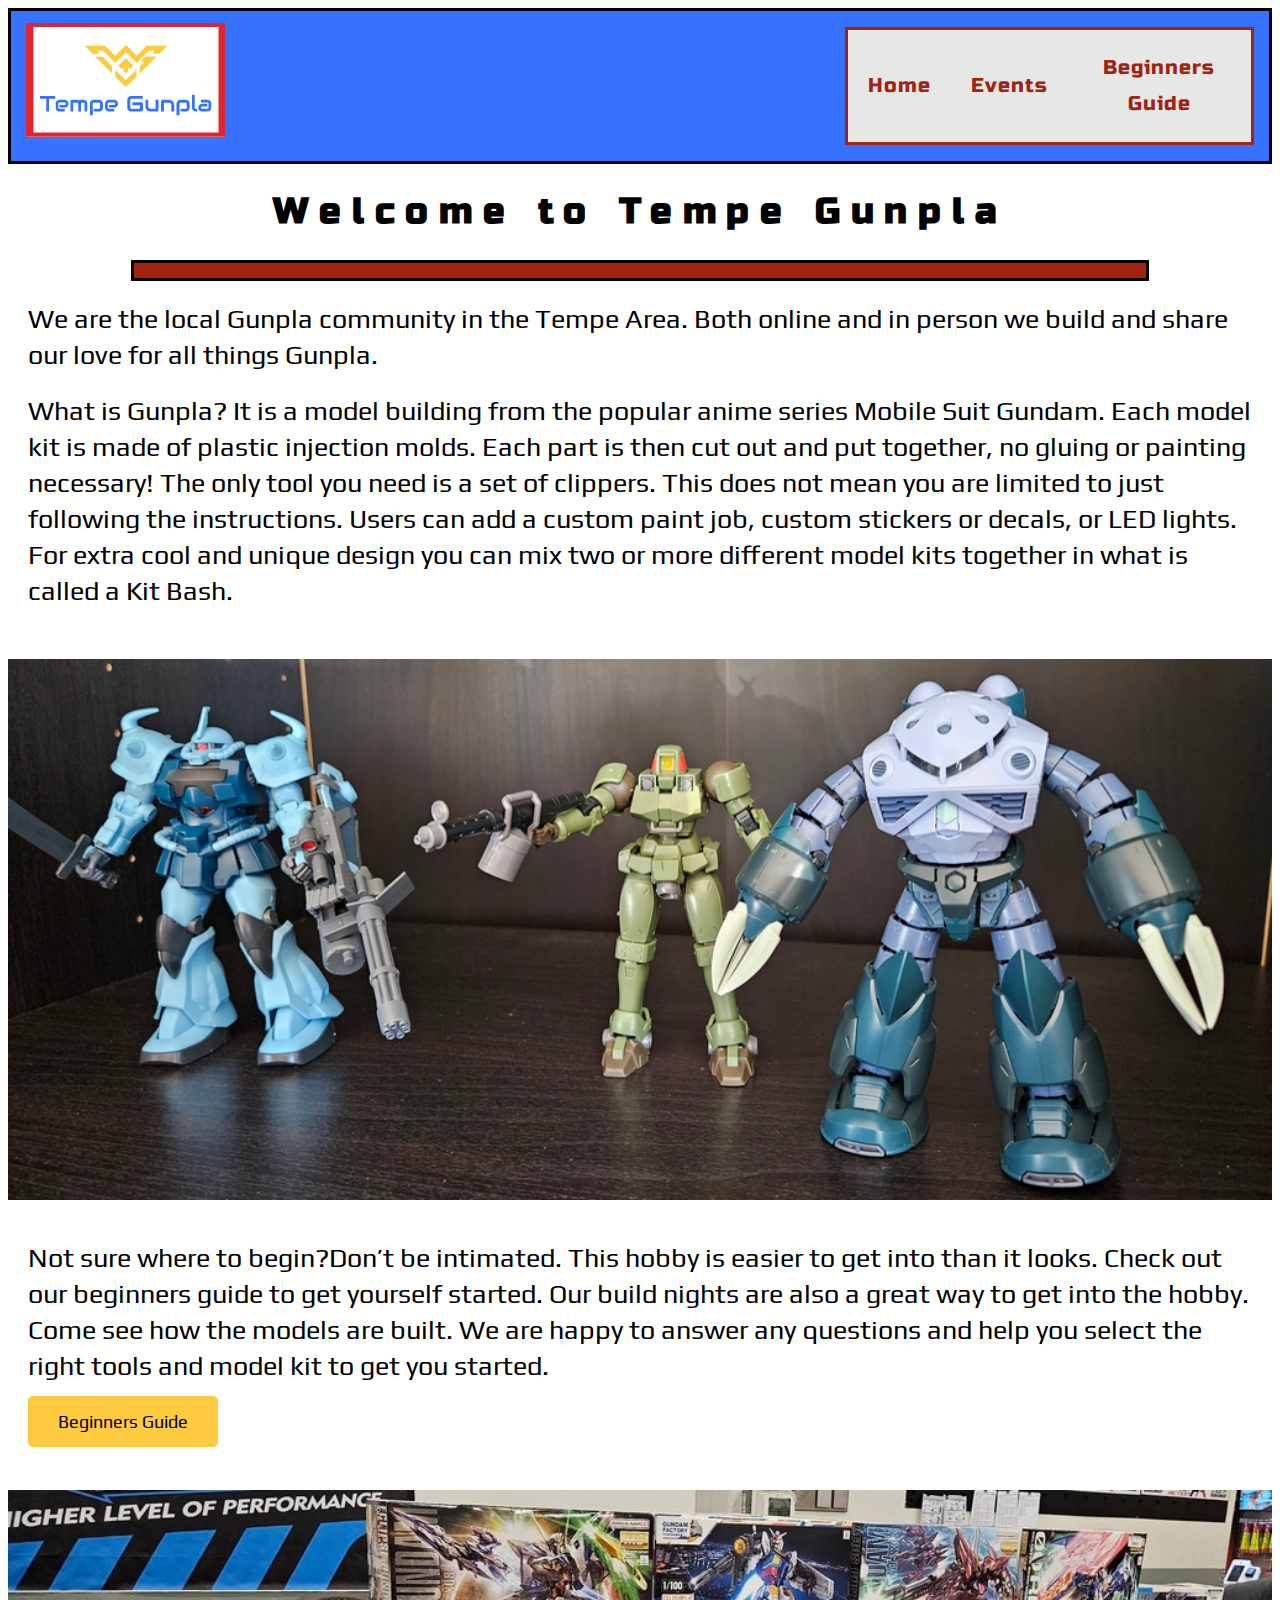
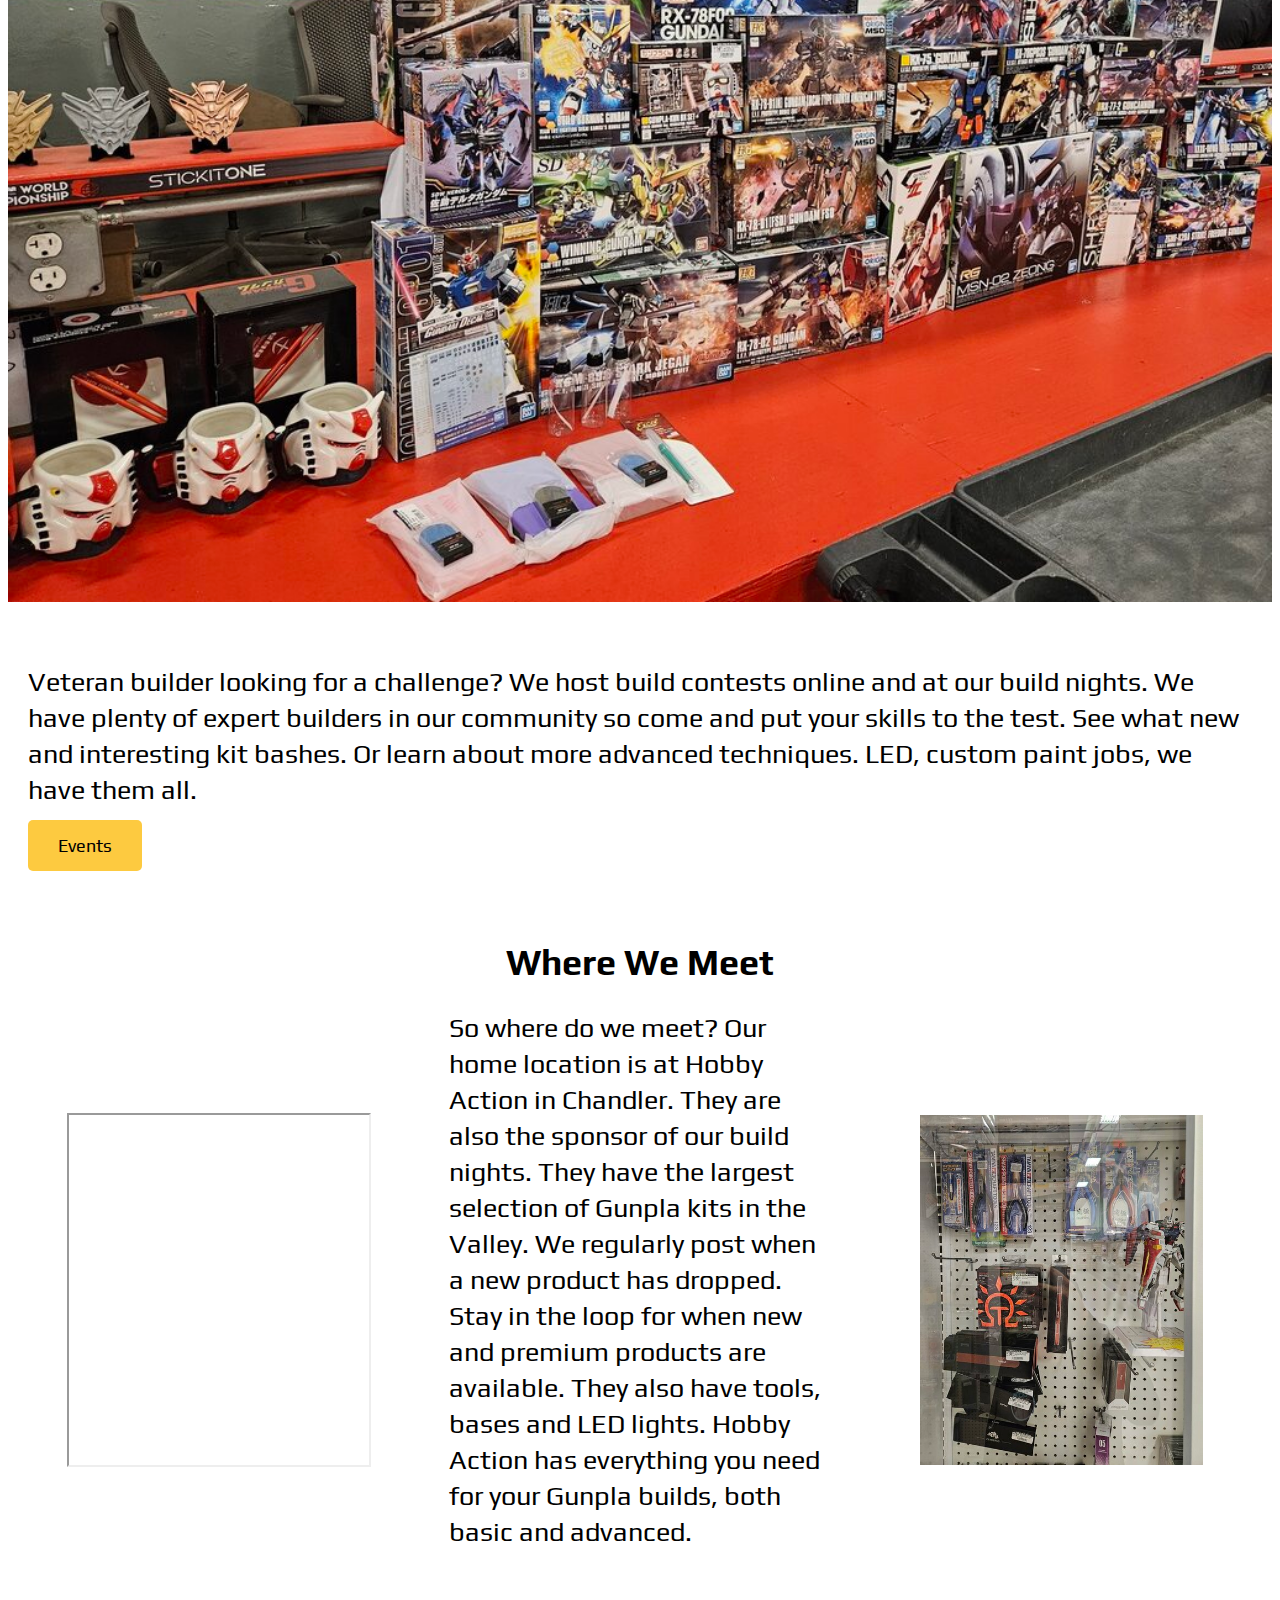
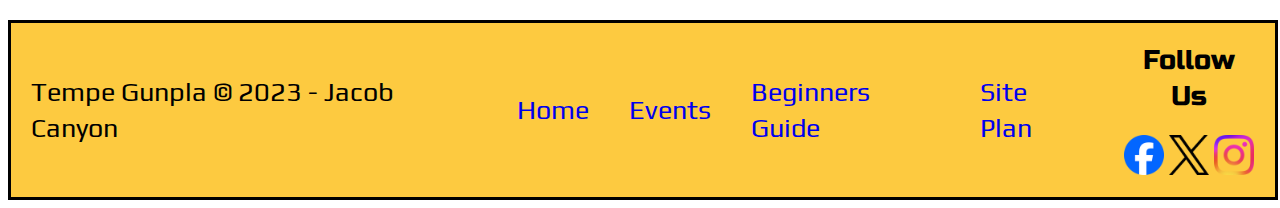
==== commit 67a02c0d: "image resize" ====
--- a/tempegunpla/index.html
+++ b/tempegunpla/index.html
@@ -43,7 +43,7 @@
                 <p class="middle_text">So where do we meet? Our home location is at Hobby Action in Chandler. They are also the sponsor of our build nights. They have the largest selection of Gunpla kits in the Valley. We regularly post when a new product has dropped. Stay in the loop for when new and premium products are available. They also have tools, bases and LED lights. Hobby Action has everything you need for your Gunpla builds, both basic and advanced.
 
                 </p>
-                <img class="display" src="images/display_case.png" alt="display case">
+                <img class="display" src="images/rsz_display_case.jpg" alt="display case">
             </div>
 
         </section>
--- a/tempegunpla/styles/style.css
+++ b/tempegunpla/styles/style.css
@@ -1,4 +1,6 @@
 @import url('https://fonts.googleapis.com/css2?family=Play&family=Russo+One&display=swap');
+
+/*website css*/
 
 :root {
     --primary-color: #3772FF  ;
@@ -18,12 +20,12 @@
 
 
 .content{
-    
+    margin: 0 auto;
     font-family: var(--paragraph-font);
     font-size: large;
     line-height: 2em;
     text-align: left;
-    padding: 40px 40px;
+    max-width: 1900px;
 }
 
 
@@ -39,16 +41,20 @@
     background-color: #3772FF;
     height: 150px;
     border-style: solid;
+    justify-content: center;
+    align-items: center;
+    padding-right: 15px;
+    padding-left: 15px;
     
 }
 
 
 .my-logo{
-    margin-top: auto;
-    margin-bottom: auto;
+   
     max-width: fit-content;
     grid-column: 1/2;
-    padding-left: 20px;
+    align-items: center;
+    text-align: center;
 
 }
 
@@ -67,15 +73,16 @@
     text-align: center;
     align-items: center;
     align-self: center;
-    margin: 20px;
     color: black;
     background-color: var(--accent2-color);
-    padding: 10px 20px 10px;
     border-style: solid;
     border-color: var(--accent1-color);
     display: flex;
     flex-direction: row;
     justify-content: space-evenly;
+    font-size: small;
+  
+ 
 
   
 
@@ -83,6 +90,8 @@
 .header-links a:hover{
     background-color: var(--primary-color);
     color: black;
+   
+
 
 }
 
@@ -95,12 +104,10 @@
 
 /*Home Page*/
 
-body{
-    padding: 15px 30px 30px 30px;
-}
+
 
 p{
-    margin: 20px;
+    margin: 20px 20px;
     font-size: 1.5em;
 }
 
@@ -133,7 +140,8 @@
 }
 
 .red-line{
-    width: 80%;    height: 10px;
+    width: 80%;    
+    height: 15px;
     background-color: #A42212;
     margin: auto;
     border-style: solid;
@@ -147,6 +155,7 @@
     letter-spacing: .3em;
     margin-top: 30px;
     margin-bottom: 30px;
+    width: 100%;
 }
 
 
@@ -173,10 +182,11 @@
     grid-template-rows: 1fr;
     width: 100%;
    justify-items: center;
+  
 }
 
 .bottom_title{
-    margin-top: 30px;
+    margin-top: 80px;
     margin-bottom: 30px;
     text-align: center;
     font-size: 2em;
@@ -185,6 +195,7 @@
 }
 
 .map{
+    margin: auto;
     grid-column: 1/2;
     max-width: 100%;
     height: 350px;
@@ -203,11 +214,116 @@
 }
 
 .display{
+    margin: auto;
     grid-column:  3/4;
    justify-content: center;
     height: 350px;
 
 }
+
+/*beginners guide*/
+
+.guide-grid{
+    grid-template-columns: 1fr;
+    display: grid;
+    justify-items: center;
+    text-align: left;
+}
+
+
+.guide-grid img{
+    width: 50%;
+    margin-top: 70px;
+    margin-bottom: 30px;
+   
+}
+
+.guide-grid p{
+    width: 50%;
+    
+}
+
+.slide-img{
+    height: 500px;
+}
+
+
+/* Slideshow container */
+.slideshow-container {
+  max-width: 1000px;
+  position: relative;
+  margin: auto;
+}
+
+/* Hide the images by default */
+.mySlides {
+ display: none;
+}
+
+/* Next & previous buttons */
+.prev, .next {
+  cursor: pointer;
+  position: absolute;
+  top: 50%;
+  width: auto;
+  margin-top: -22px;
+  padding: 16px;
+  color: white;
+  font-weight: bold;
+  font-size: 18px;
+  transition: 0.6s ease;
+  border-radius: 0 3px 3px 0;
+  user-select: none;
+}
+
+/* Position the "next button" to the right */
+.next {
+  right: 0;
+  border-radius: 3px 0 0 3px;
+}
+
+/* On hover, add a black background color with a little bit see-through */
+.prev:hover, .next:hover {
+  background-color: rgba(0,0,0,0.8);
+}
+
+
+/* Number text (1/3 etc) */
+.numbertext {
+  color: #f2f2f2;
+  font-size: 12px;
+  padding: 8px 12px;
+  position: absolute;
+  top: 0;
+}
+
+/* The dots/bullets/indicators */
+.dot {
+  cursor: pointer;
+  height: 15px;
+  width: 15px;
+  margin: 0 2px;
+  background-color: #bbb;
+  border-radius: 50%;
+  display: inline-block;
+  transition: background-color 0.6s ease;
+}
+
+.active, .dot:hover {
+  background-color: #717171;
+}
+
+/* Fading animation */
+.fade {
+  animation-name: fade;
+  animation-duration: 1.5s;
+}
+
+@keyframes fade {
+  from {opacity: .4}
+  to {opacity: 1}
+}
+
 
 /*footer*/
 
@@ -237,11 +353,34 @@
     
 
 .footer-logos{
-    height: 25px;
-    width: 25px;
+    height: 40px;
+    width: 40px;
+    margin: auto;
+    align-content: center;
 }
 
 .socialtags{
+    display: block;
     margin-bottom: 10px;
-    font-family: var(--heading-font)
-}
+    font-family: var(--heading-font);
+    text-align: center;
+}
+
+@media screen and (max-width: 900px) {
+    .home-grid {
+       display: block;
+       height: auto;
+   }
+   nav, footer {
+       flex-direction: column;
+   }
+   
+   .display{
+    display: none;
+   }
+
+   .bottom_grid{
+    display: block;
+   }
+}
+
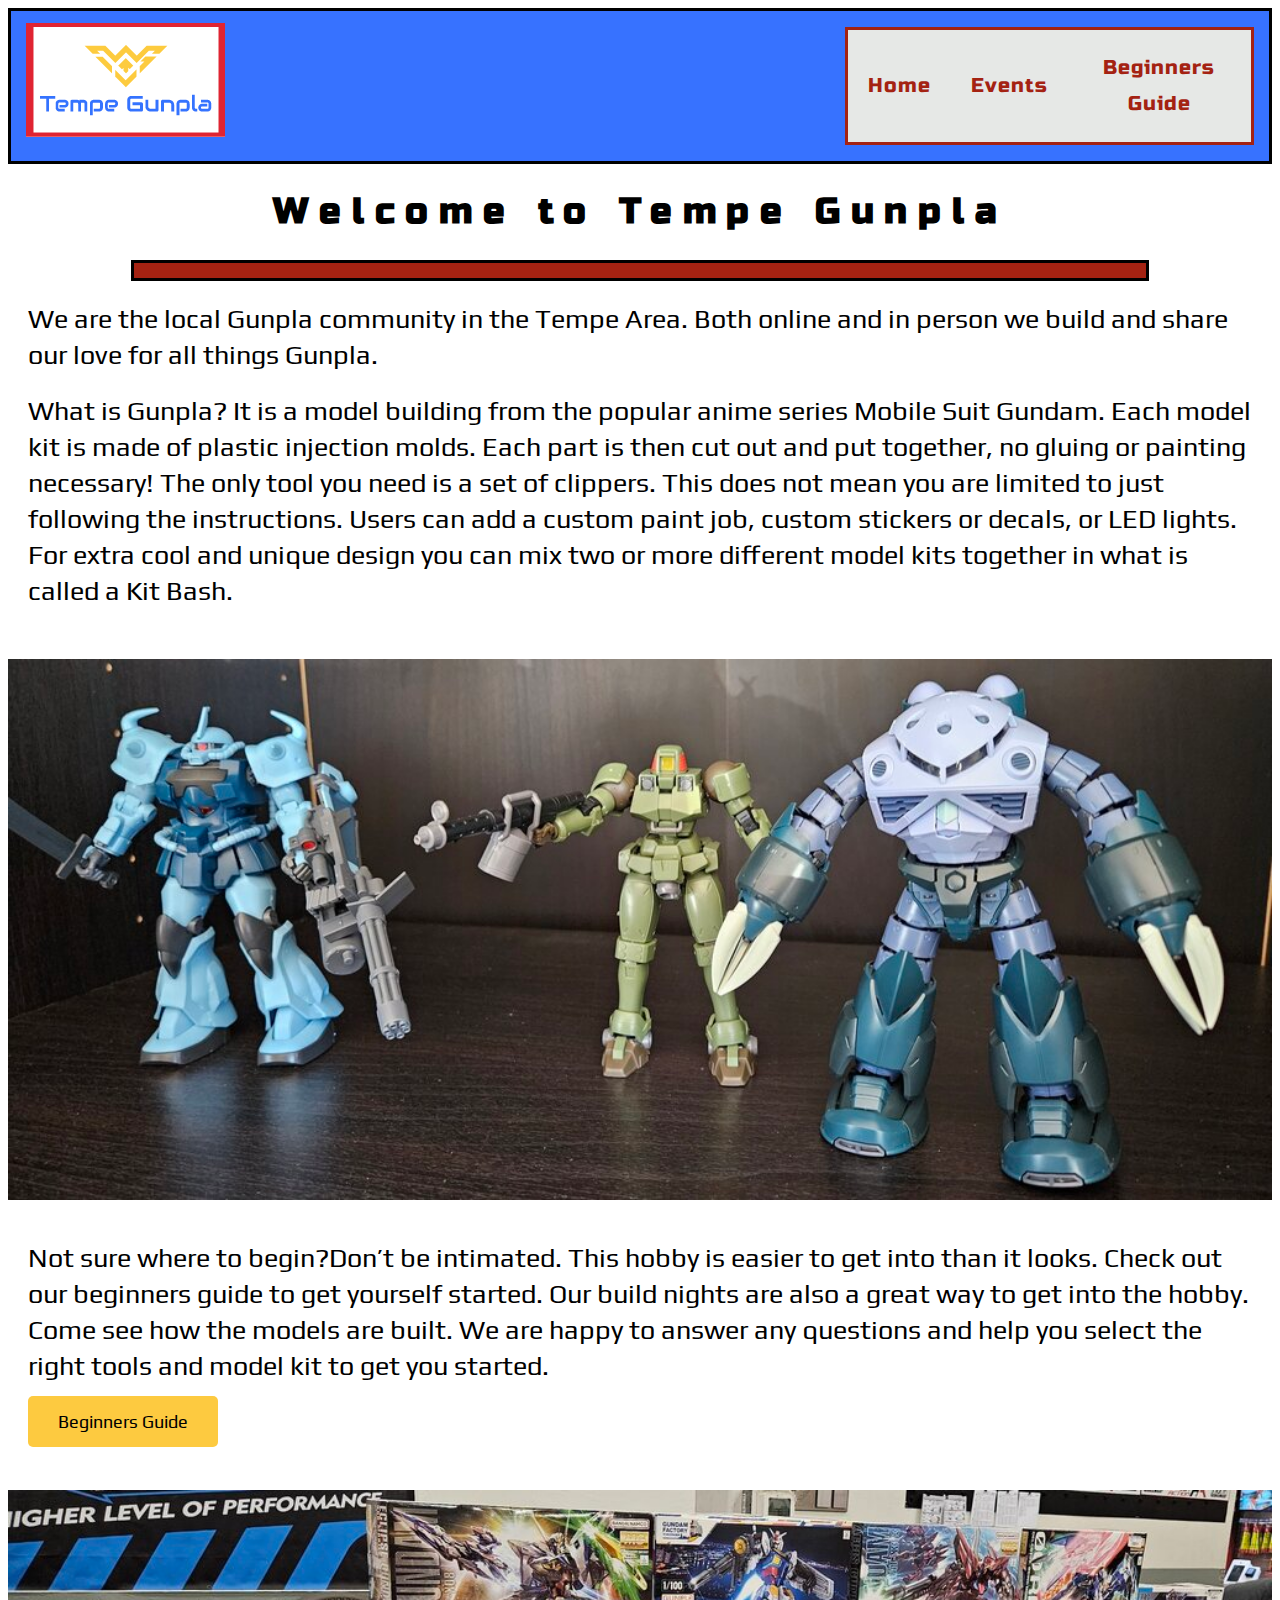
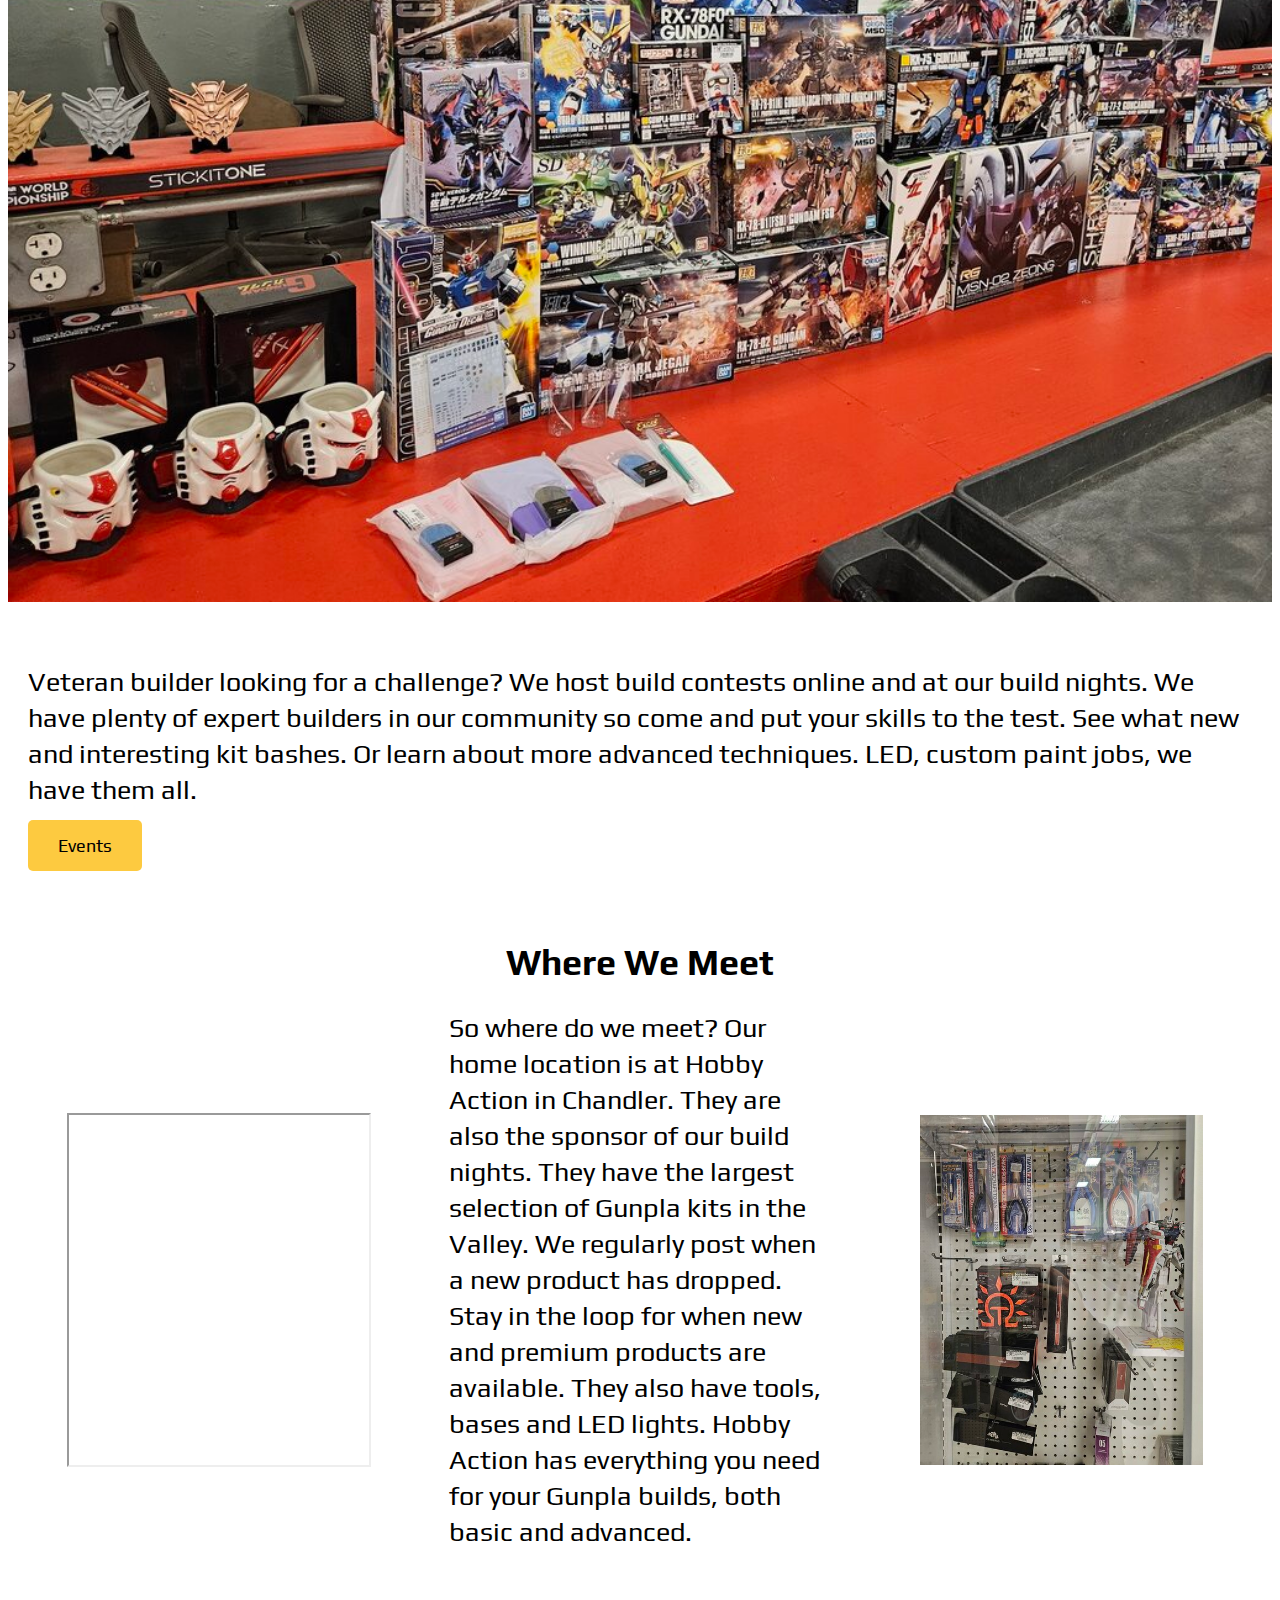
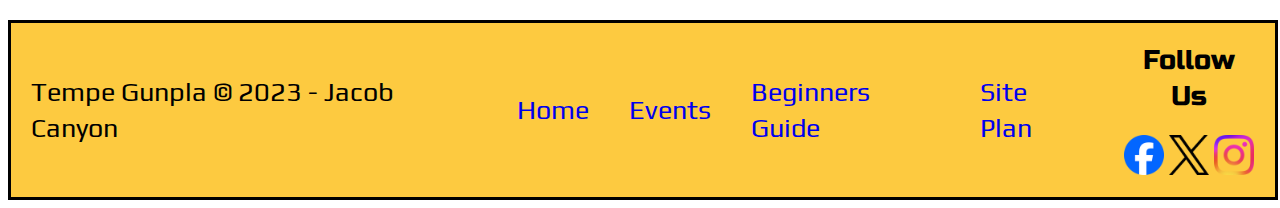
==== commit 0bbbc1d2: "images update" ====
--- a/tempegunpla/index.html
+++ b/tempegunpla/index.html
@@ -29,7 +29,7 @@
             </p>
             <p>What is Gunpla? It is a model building from the popular anime series Mobile Suit Gundam. Each model kit is made of plastic injection molds. Each part is then cut out and put together, no gluing or painting  necessary! The only tool you need is a set of clippers. This does not mean you are limited to just following the instructions. Users can add a custom paint job, custom stickers or decals, or LED lights. For extra cool and unique design you can mix two or more different  model kits together in what is called a Kit Bash.
             </p>
-            <img src="images/gunpla.png" alt="gunpla" class="hero">
+            <img src="images/rsz_gunpla.jpg" alt="gunpla" class="hero">
             <p>Not sure where to begin?Don’t be intimated. This hobby is easier to get into than it looks. Check out our beginners guide to get yourself started. Our build nights are also a great way to get into the hobby. Come see how the models are built. We are happy to answer any questions and help you select the right tools and model kit to get you started.</p>
             <a class="guide-link" href="#">Beginners Guide</a>
             <img src="images/rsz_wallofkits.jpg" alt="wall of kits" class="kit">
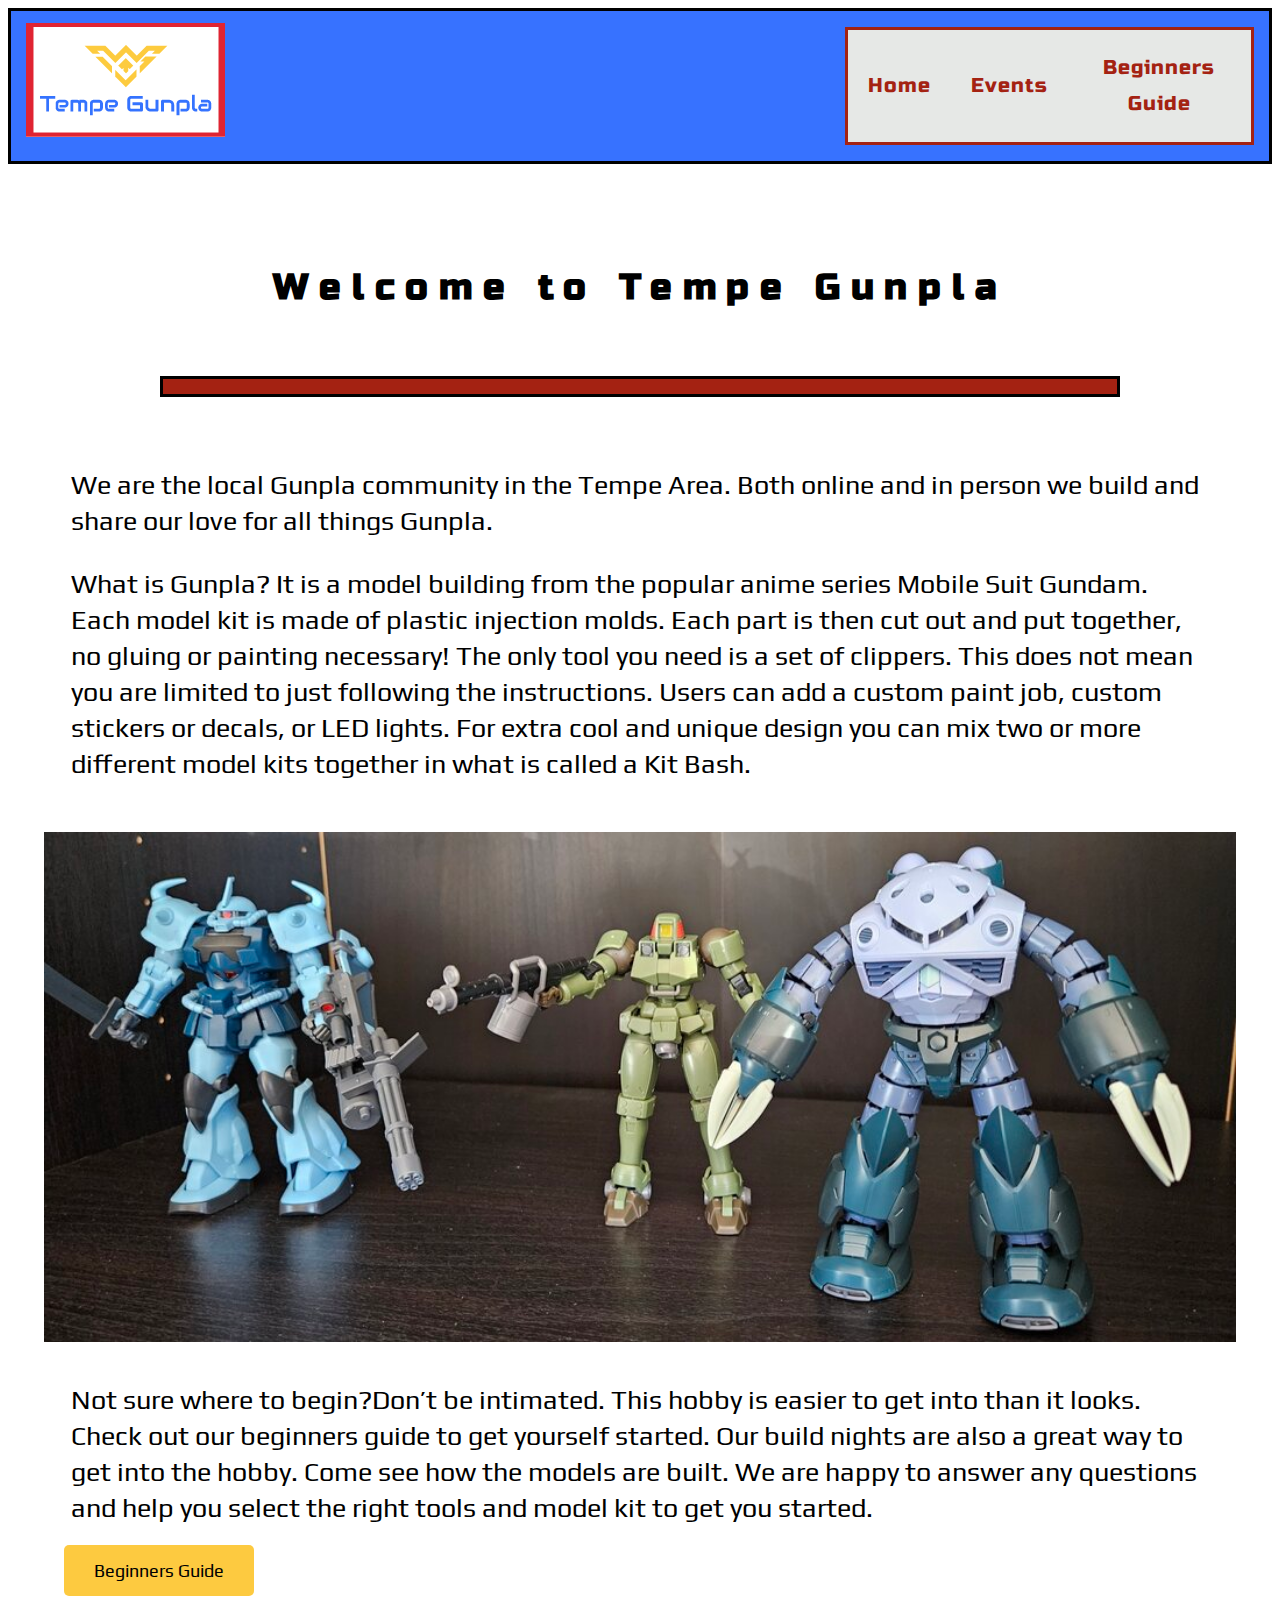
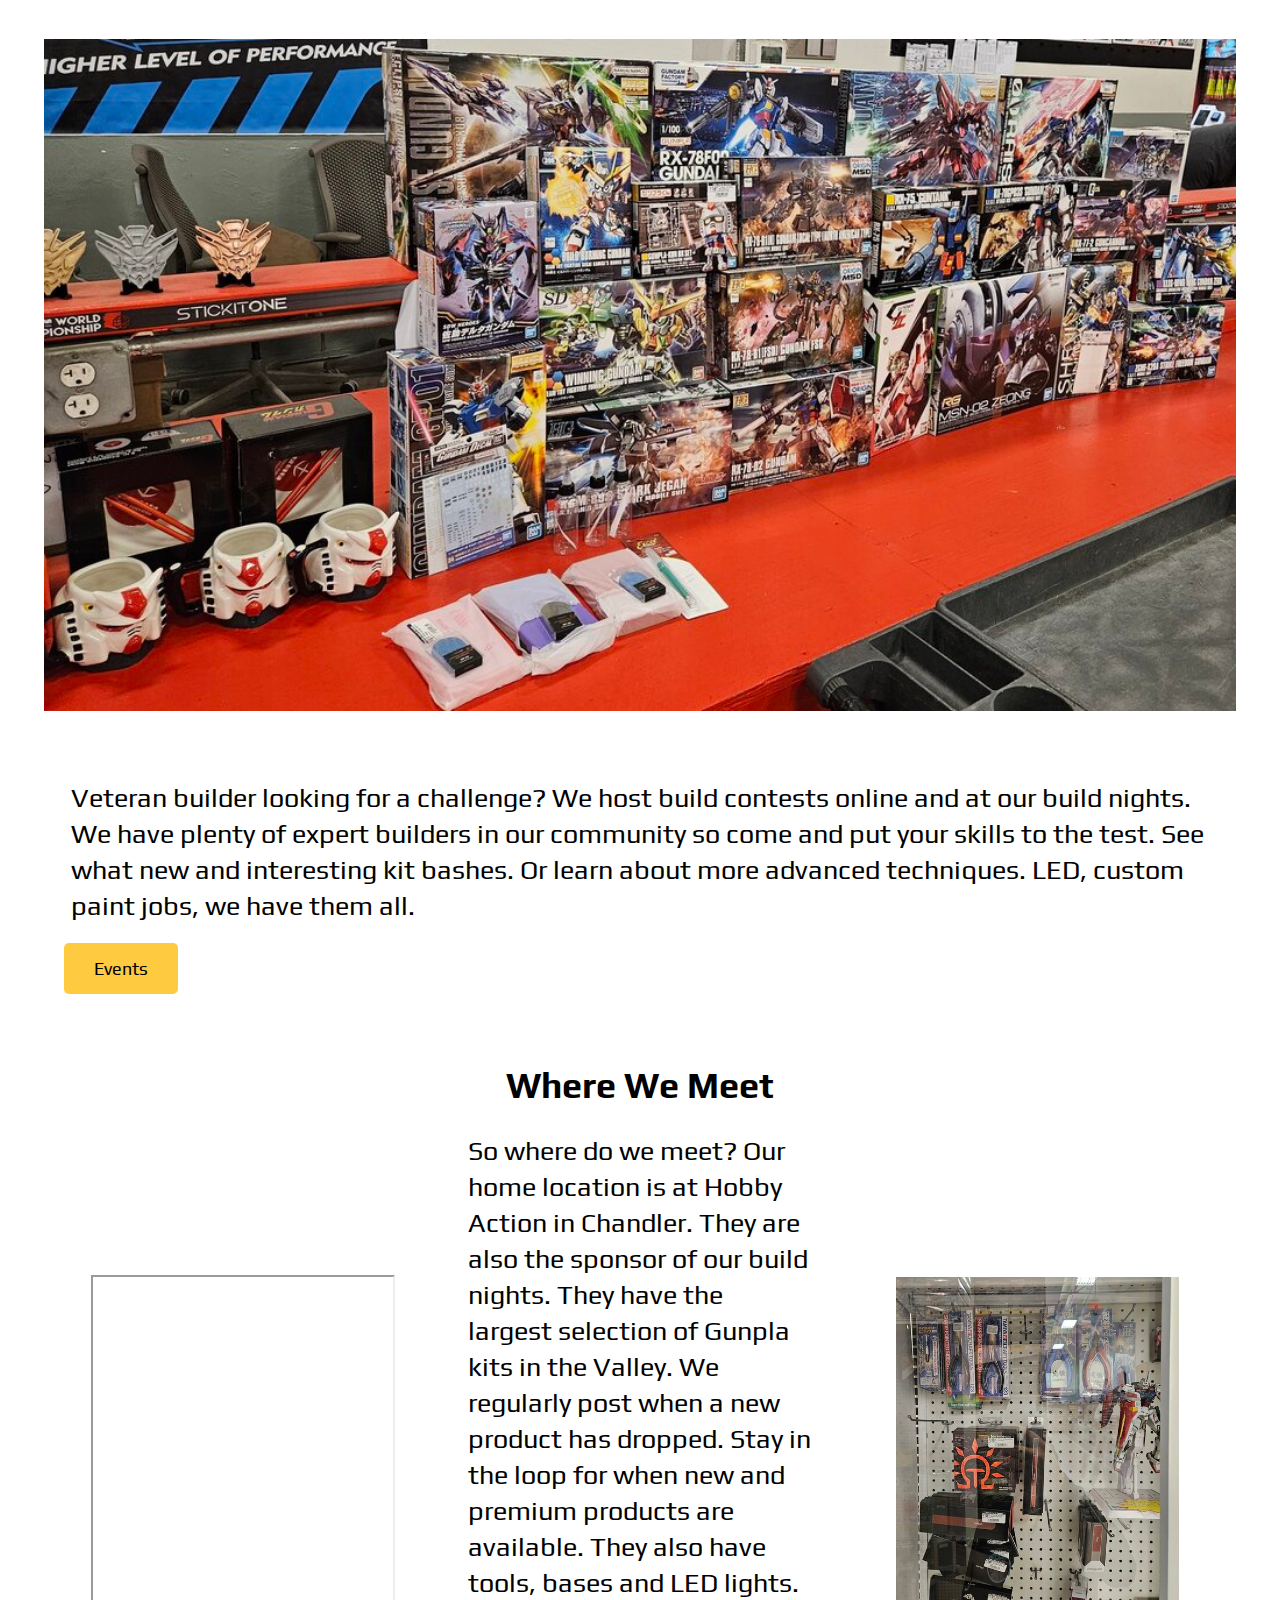
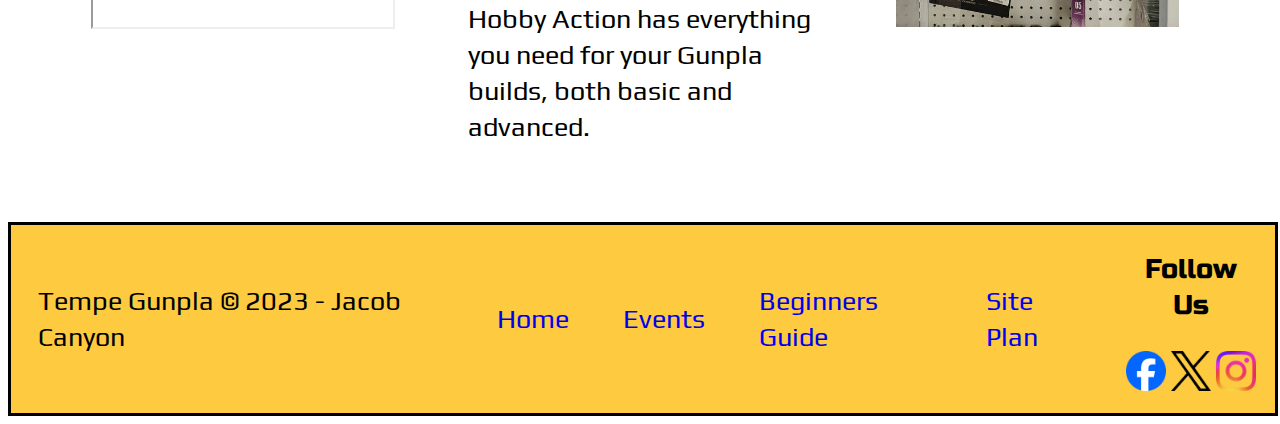
==== commit 172ff6d0: "events" ====
--- a/tempegunpla/index.html
+++ b/tempegunpla/index.html
@@ -25,7 +25,8 @@
         <h1>Welcome to Tempe Gunpla</h1>
         <div class="red-line"></div>
         <section class="content">
-            <p>We are the local Gunpla community in the Tempe Area. Both online and in person we build and share our love for all things Gunpla.
+            
+            <p class="leadpara">We are the local Gunpla community in the Tempe Area. Both online and in person we build and share our love for all things Gunpla.
             </p>
             <p>What is Gunpla? It is a model building from the popular anime series Mobile Suit Gundam. Each model kit is made of plastic injection molds. Each part is then cut out and put together, no gluing or painting  necessary! The only tool you need is a set of clippers. This does not mean you are limited to just following the instructions. Users can add a custom paint job, custom stickers or decals, or LED lights. For extra cool and unique design you can mix two or more different  model kits together in what is called a Kit Bash.
             </p>
@@ -39,12 +40,13 @@
             
         <div class="bottom_grid">
 
-                <iframe src="https://www.google.com/maps/embed?pb=!1m18!1m12!1m3!1d3334.064707546279!2d-111.96925762473454!3d33.317123756189346!2m3!1f0!2f0!3f0!3m2!1i1024!2i768!4f13.1!3m3!1m2!1s0x872b043cfd935f87%3A0x37cd32fa768f6706!2sHobby%20Action%20RC%20Raceway%20and%20Shop%20Chandler!5e0!3m2!1sen!2sus!4v1699904285831!5m2!1sen!2sus" class="map" allowfullscreen="" loading="lazy" referrerpolicy="no-referrer-when-downgrade"></iframe>
-                <p class="middle_text">So where do we meet? Our home location is at Hobby Action in Chandler. They are also the sponsor of our build nights. They have the largest selection of Gunpla kits in the Valley. We regularly post when a new product has dropped. Stay in the loop for when new and premium products are available. They also have tools, bases and LED lights. Hobby Action has everything you need for your Gunpla builds, both basic and advanced.
+            <iframe src="https://www.google.com/maps/embed?pb=!1m18!1m12!1m3!1d3334.064707546279!2d-111.96925762473454!3d33.317123756189346!2m3!1f0!2f0!3f0!3m2!1i1024!2i768!4f13.1!3m3!1m2!1s0x872b043cfd935f87%3A0x37cd32fa768f6706!2sHobby%20Action%20RC%20Raceway%20and%20Shop%20Chandler!5e0!3m2!1sen!2sus!4v1699904285831!5m2!1sen!2sus" class="map" allowfullscreen="" loading="lazy" referrerpolicy="no-referrer-when-downgrade"></iframe>
+            <p class="middle_text">So where do we meet? Our home location is at Hobby Action in Chandler. They are also the sponsor of our build nights. They have the largest selection of Gunpla kits in the Valley. We regularly post when a new product has dropped. Stay in the loop for when new and premium products are available. They also have tools, bases and LED lights. Hobby Action has everything you need for your Gunpla builds, both basic and advanced.
 
-                </p>
-                <img class="display" src="images/rsz_display_case.jpg" alt="display case">
-            </div>
+            </p>
+            <img class="display" src="images/rsz_display_case.jpg" alt="display case">
+            
+        </div>
 
         </section>
     </main>
--- a/tempegunpla/styles/style.css
+++ b/tempegunpla/styles/style.css
@@ -28,9 +28,13 @@
     max-width: 1900px;
 }
 
-
-
-/*Header*/
+main{
+    margin: 2em;
+}
+
+
+
+/*---------------------------------------Header-------------------------------------*/
 
 
 
@@ -82,11 +86,10 @@
     justify-content: space-evenly;
     font-size: small;
   
- 
-
-  
-
-}
+
+}
+
+
 .header-links a:hover{
     background-color: var(--primary-color);
     color: black;
@@ -102,19 +105,26 @@
     font-size: 20px;}
 
 
-/*Home Page*/
+
+
+/*----------------------------------Home Page-------------------------------------------*/
 
 
 
 p{
-    margin: 20px 20px;
+    margin: 1em;
     font-size: 1.5em;
 }
 
+.leadpara{
+    margin-top: 70px;
+}
+
 
 .home-grid{
     display: grid;
     grid-template-columns: 1fr;
+    
 }
 
 .home-grid a{
@@ -153,8 +163,8 @@
     text-align: center;
     font-family: var(--heading-font);
     letter-spacing: .3em;
-    margin-top: 30px;
-    margin-bottom: 30px;
+    margin-top: 70px;
+    margin-bottom: 70px;
     width: 100%;
 }
 
@@ -181,7 +191,7 @@
     grid-template-columns: 1fr 1fr 1fr;
     grid-template-rows: 1fr;
     width: 100%;
-   justify-items: center;
+    justify-items: center;
   
 }
 
@@ -221,7 +231,10 @@
 
 }
 
-/*beginners guide*/
+
+/*-------------------------beginners guide-----------------------------------*/
+
+
 
 .guide-grid{
     grid-template-columns: 1fr;
@@ -325,7 +338,76 @@
 }
 
 
-/*footer*/
+
+
+
+/* ------------------events page ------------------------------------------------*/
+
+
+
+
+.events-grid{
+    grid-template-columns: 1fr; 
+    display: grid;
+}
+
+.events-hero{
+    grid-column: 1/4;
+    width: 100%;
+    margin-top: 70px;
+
+}
+
+.center-events-grid{
+    grid-template-columns: 1fr 1fr 1fr;
+    display: grid;
+}
+
+
+.build{
+    grid-column: 2/3;
+    grid-row: 1/2;
+}
+
+.build-img{
+    grid-column: 1/2;
+    grid-row: 2/3;
+    width: 500px;
+    height: 500px;
+    margin: 1em;
+}
+
+.build-text{
+    grid-column: 2/4;
+    grid-row: 2/3;
+}
+
+.contest{
+    grid-column: 2/4;
+    grid-row: 3/4;
+}
+
+.contest-img{
+    grid-column: 1/2;
+    grid-row: 4/5;
+    width: 500px;
+    height: 500px;
+    margin-top: 1em;
+    margin-bottom: 1em;
+}
+
+.contest-text{
+    grid-column: 2/4;
+    grid-row: 4/5;
+}
+
+.build .contest{
+    margin: 1em;
+    font-size: 2em;
+}
+
+
+/*------------------------------------------footer------------------------------------------------*/
 
 footer{
     display: flex; 
@@ -338,6 +420,7 @@
     width: 100%;
 }
 
+
 footer img{
     transition: all 0.2s ease-in;
 }
@@ -355,7 +438,6 @@
 .footer-logos{
     height: 40px;
     width: 40px;
-    margin: auto;
     align-content: center;
 }
 
@@ -365,6 +447,8 @@
     font-family: var(--heading-font);
     text-align: center;
 }
+
+/*--------------------------------media screnen----------------------------*/
 
 @media screen and (max-width: 900px) {
     .home-grid {
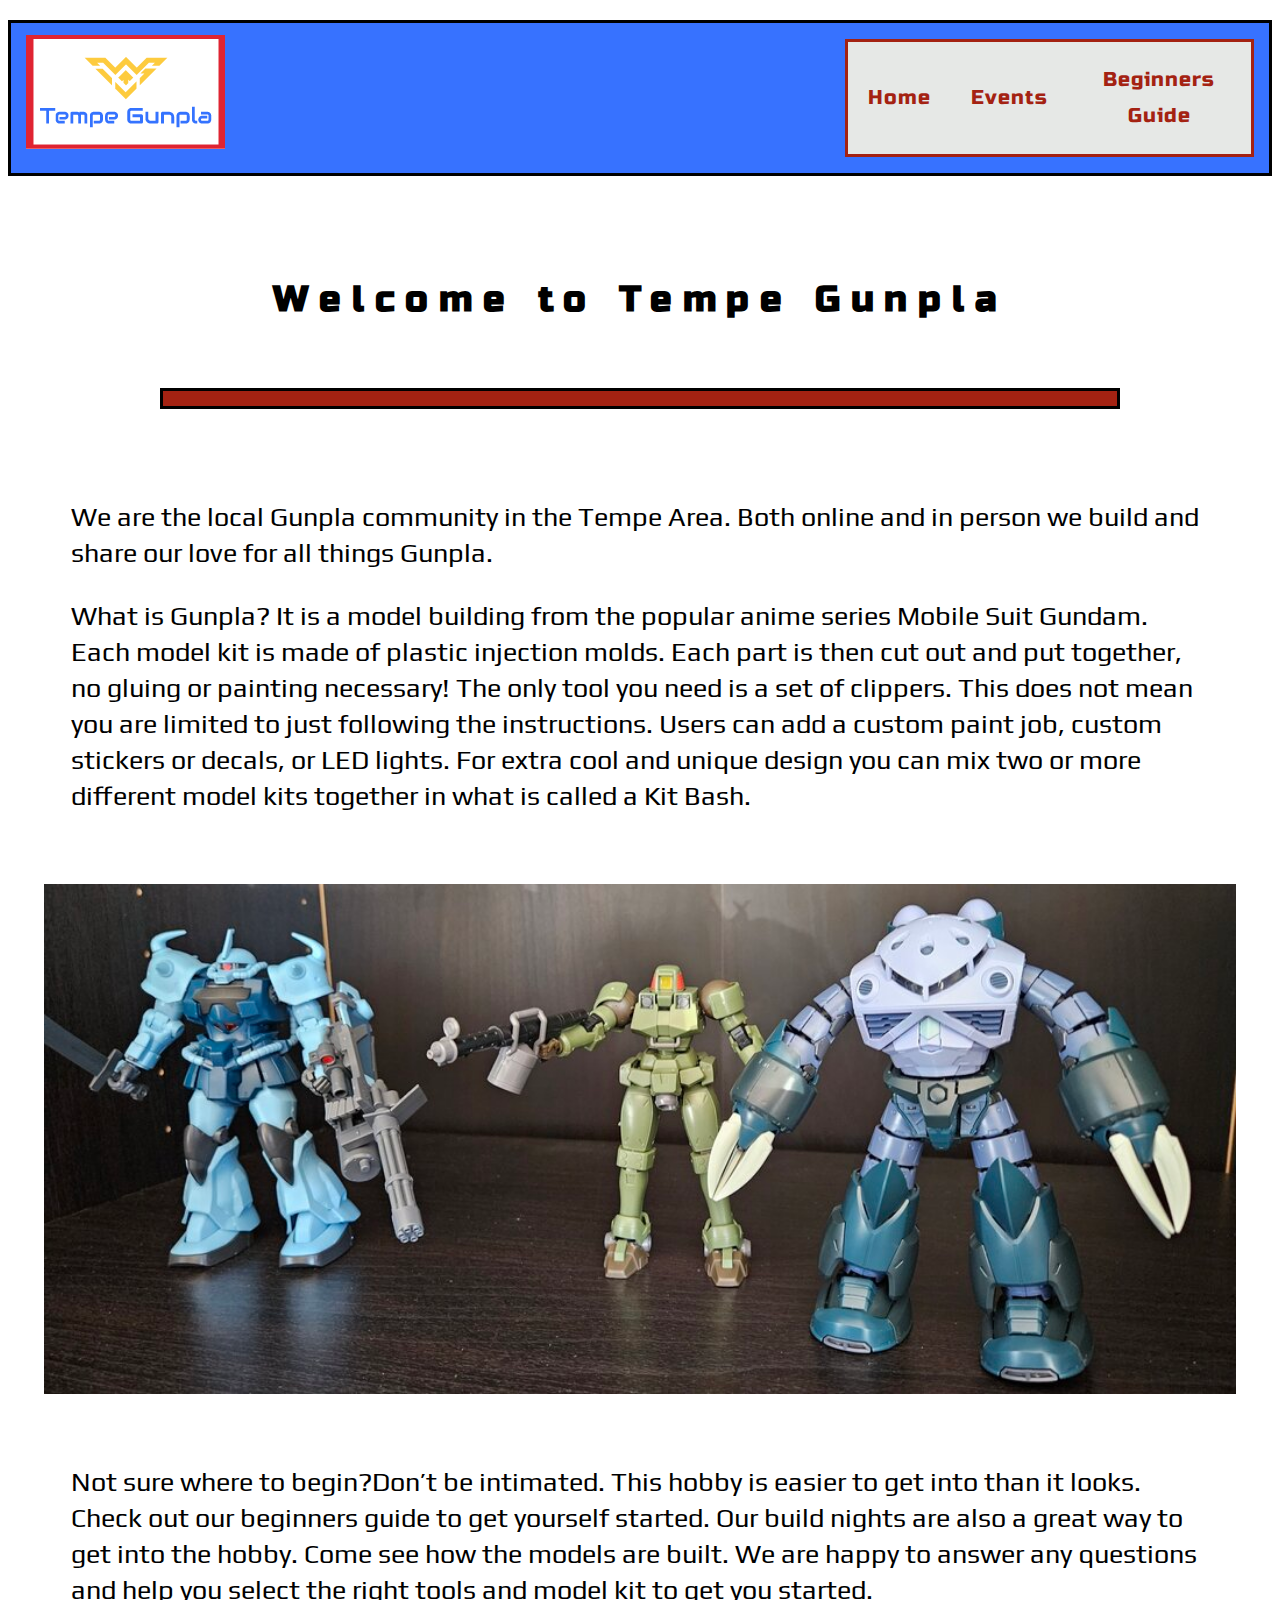
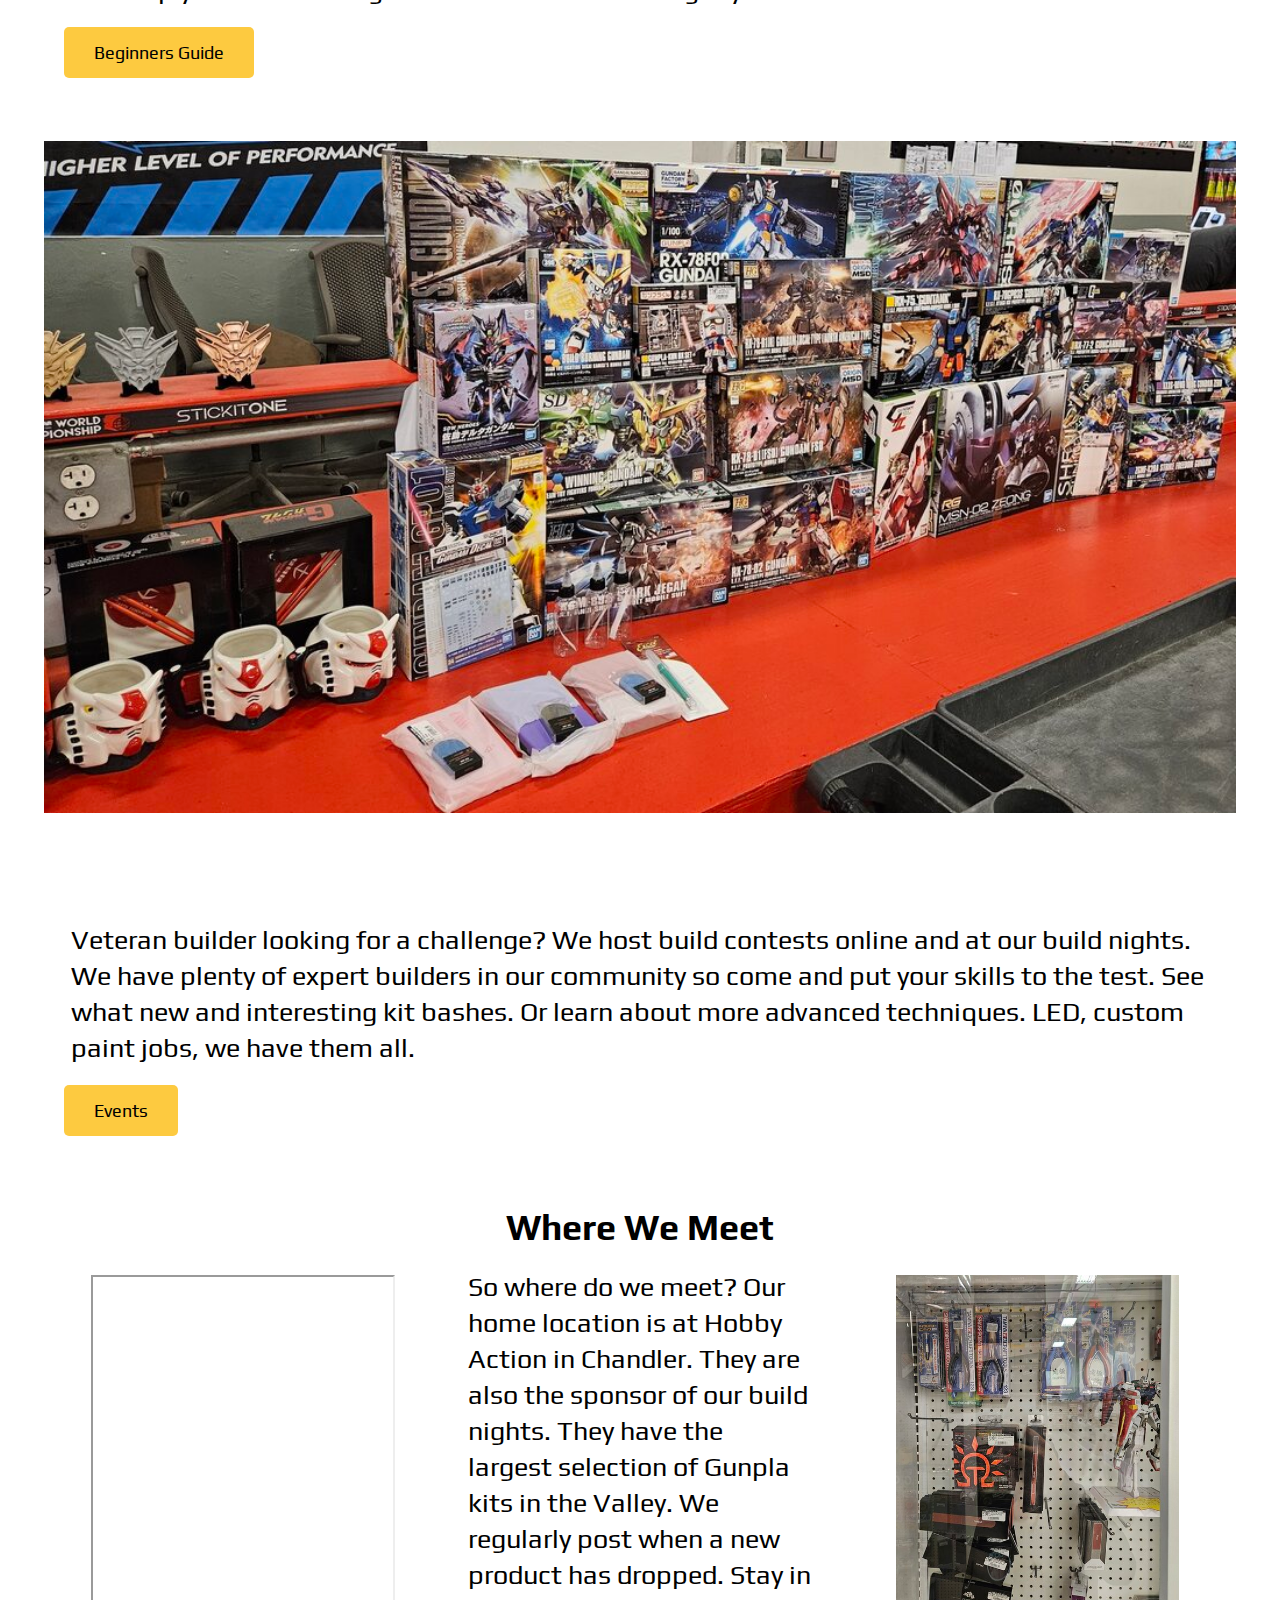
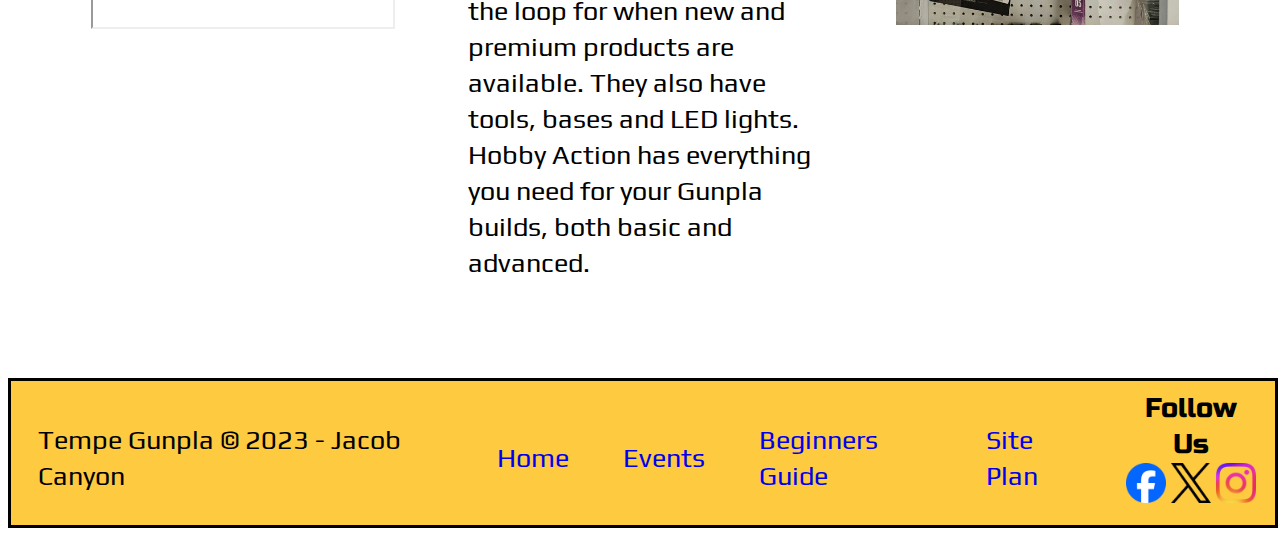
==== commit def0aeff: "link fix" ====
--- a/tempegunpla/index.html
+++ b/tempegunpla/index.html
@@ -32,10 +32,10 @@
             </p>
             <img src="images/rsz_gunpla.jpg" alt="gunpla" class="hero">
             <p>Not sure where to begin?Don’t be intimated. This hobby is easier to get into than it looks. Check out our beginners guide to get yourself started. Our build nights are also a great way to get into the hobby. Come see how the models are built. We are happy to answer any questions and help you select the right tools and model kit to get you started.</p>
-            <a class="guide-link" href="#">Beginners Guide</a>
+            <a class="guide-link" href="beginners-guide.html">Beginners Guide</a>
             <img src="images/rsz_wallofkits.jpg" alt="wall of kits" class="kit">
             <p>Veteran builder looking for a challenge? We host build contests online and at our build nights. We have plenty of expert builders in our community so come and put your skills to the test. See what new and interesting kit bashes. Or learn about more advanced techniques. LED, custom paint jobs, we have them all.</p>
-            <a class="events-link" href="#">Events</a>
+            <a class="events-link" href="events.html">Events</a>
             <h2 class="bottom_title">Where We Meet</h2>
             
         <div class="bottom_grid">
@@ -72,6 +72,7 @@
                 <img class="footer-logos"  src="images/Instagram_Glyph_Gradient.png" alt="instagram icon">
             </a>
         </div>
+    
     </footer>
     </div>
     </body>
--- a/tempegunpla/styles/style.css
+++ b/tempegunpla/styles/style.css
@@ -20,7 +20,7 @@
 
 
 .content{
-    margin: 0 auto;
+    margin: 20px auto;
     font-family: var(--paragraph-font);
     font-size: large;
     line-height: 2em;
@@ -30,6 +30,12 @@
 
 main{
     margin: 2em;
+}
+
+p{
+    margin: 1em;
+    font-size: 1.5em;
+
 }
 
 
@@ -49,6 +55,7 @@
     align-items: center;
     padding-right: 15px;
     padding-left: 15px;
+
     
 }
 
@@ -111,10 +118,7 @@
 
 
 
-p{
-    margin: 1em;
-    font-size: 1.5em;
-}
+
 
 .leadpara{
     margin-top: 70px;
@@ -173,16 +177,16 @@
     width: 100%;
     align-items: center; 
     justify-content: space-around;
-    margin-top: 50px;
+    margin-top: 70px;
     display: flex;
-    margin-bottom: 40px;
+    margin-bottom: 70px;
     
 }
 
 .kit{
     width: 100%;
-    margin-top: 50px;
-    margin-bottom: 30px;
+    margin-top: 70px;
+    margin-bottom: 70px;
 }
 
 
@@ -205,7 +209,7 @@
 }
 
 .map{
-    margin: auto;
+    
     grid-column: 1/2;
     max-width: 100%;
     height: 350px;
@@ -216,15 +220,15 @@
 
 .middle_text{
     grid-column: 2/3;
-    margin-top: 0;
+    margin-top: -.2em;
     max-width: fit-content;
-    font-size: large;
     align-content: center;
     font-size: 1.5em;
+    height: auto;
 }
 
 .display{
-    margin: auto;
+    
     grid-column:  3/4;
    justify-content: center;
     height: 350px;
@@ -344,7 +348,10 @@
 /* ------------------events page ------------------------------------------------*/
 
 
-
+.main-events{
+    grid-template-columns: 1fr;
+    display: grid;
+}
 
 .events-grid{
     grid-template-columns: 1fr; 
@@ -355,18 +362,23 @@
     grid-column: 1/4;
     width: 100%;
     margin-top: 70px;
+    margin-bottom: 70px;
 
 }
 
 .center-events-grid{
     grid-template-columns: 1fr 1fr 1fr;
     display: grid;
+    margin-bottom: 70px;
+    margin-top: 70px;
 }
 
 
 .build{
     grid-column: 2/3;
     grid-row: 1/2;
+    margin-left: 1em;
+    margin-top: 100px;
 }
 
 .build-img{
@@ -375,16 +387,22 @@
     width: 500px;
     height: 500px;
     margin: 1em;
+    
 }
 
 .build-text{
     grid-column: 2/4;
     grid-row: 2/3;
+    margin-top: -.2em;
+    width: 100%;
 }
 
 .contest{
     grid-column: 2/4;
     grid-row: 3/4;
+    margin-left: 1em;
+    margin-top: 140px;
+    
 }
 
 .contest-img{
@@ -392,17 +410,18 @@
     grid-row: 4/5;
     width: 500px;
     height: 500px;
-    margin-top: 1em;
-    margin-bottom: 1em;
+    margin: 1em;
 }
 
 .contest-text{
     grid-column: 2/4;
     grid-row: 4/5;
+    margin-top: -.2em;
+    width: 100%;
 }
 
 .build .contest{
-    margin: 1em;
+
     font-size: 2em;
 }
 
@@ -418,6 +437,11 @@
     font-family: var(--paragraph-font);
     border-style: solid;
     width: 100%;
+}
+
+footer p{
+    margin-top: 10px;
+    margin-bottom: 0;
 }
 
 
@@ -466,5 +490,9 @@
    .bottom_grid{
     display: block;
    }
-}
-
+
+   .build-img, .contest-img{
+    display: none;
+   }
+}
+
